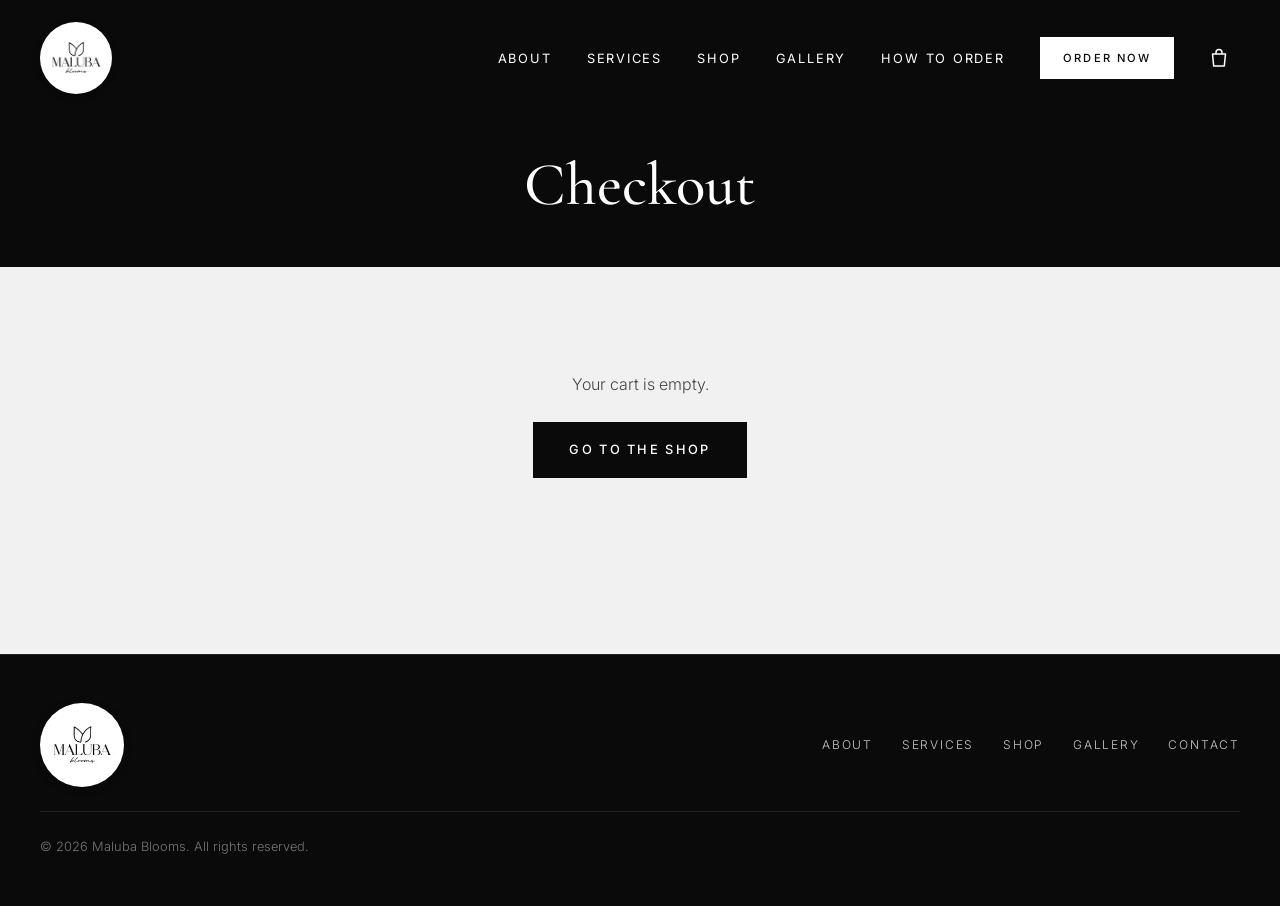
==== checkout.html @ 5ee4397e "Add online shop with cart and checkout (test-mode payments) New shop page with sample packages per s" ====
<!DOCTYPE html>
<html lang="en">
<head>
  <meta charset="UTF-8">
  <meta name="viewport" content="width=device-width, initial-scale=1.0">
  <title>Checkout — Maluba Blooms</title>
  <meta name="robots" content="noindex">
  <link rel="preconnect" href="https://fonts.googleapis.com">
  <link rel="preconnect" href="https://fonts.gstatic.com" crossorigin>
  <link href="https://fonts.googleapis.com/css2?family=Cormorant+Garamond:ital,wght@0,400;0,500;0,600;1,400&family=Inter:wght@300;400;500;600&display=swap" rel="stylesheet">
  <link rel="icon" type="image/jpeg" href="images/logo.jpg">
  <link rel="apple-touch-icon" href="images/logo.jpg">
  <link rel="stylesheet" href="css/style.css">
</head>
<body class="checkout-body">

  <!-- ============ NAV ============ -->
  <header class="nav" id="nav">
    <div class="container nav__inner">
      <a href="index.html" class="logo"><img src="images/logo.jpg" alt="Maluba Blooms" class="logo__img"></a>
      <nav class="nav__links" id="navLinks">
        <a href="index.html#about">About</a>
        <a href="index.html#services">Services</a>
        <a href="shop.html">Shop</a>
        <a href="gallery.html">Gallery</a>
        <a href="index.html#order">How to Order</a>
        <a href="index.html#contact" class="btn btn--small">Order Now</a>
      </nav>
      <button type="button" class="nav__cart" data-cart-open aria-label="Open cart">
        <svg viewBox="0 0 24 24" aria-hidden="true"><path d="M5.5 8h13l-1.2 12H6.7z"/><path d="M9 8V6.5a3 3 0 0 1 6 0V8"/></svg>
        <span class="nav__cart-count" data-cart-count hidden>0</span>
      </button>
      <button class="nav__toggle" id="navToggle" aria-label="Open menu">
        <span></span><span></span>
      </button>
    </div>
  </header>

  <section class="page-head page-head--slim">
    <div class="container">
      <h1 id="checkoutTitle">Checkout</h1>
    </div>
  </section>

  <section class="section checkout">
    <div class="container">

      <!-- Empty cart -->
      <div class="checkout-empty" id="checkoutEmpty" hidden>
        <p>Your cart is empty.</p>
        <a href="shop.html" class="btn">Go to the shop</a>
      </div>

      <!-- Checkout steps + summary -->
      <div class="checkout__grid" id="checkoutMain" hidden>
        <form class="co-form" id="checkoutForm" novalidate>
          <ol class="co-progress" aria-label="Checkout steps">
            <li data-step="1">Details</li>
            <li data-step="2">Delivery</li>
            <li data-step="3">Payment</li>
            <li data-step="4">Review &amp; pay</li>
          </ol>

          <!-- Step 1 -->
          <fieldset class="co-step" data-step="1">
            <legend><span>1</span> Your details</legend>
            <label class="field">Full name
              <input type="text" name="name" autocomplete="name" required>
            </label>
            <div class="field-row">
              <label class="field">Phone number
                <input type="tel" name="phone" autocomplete="tel" placeholder="097 123 4567" required data-zm-phone>
              </label>
              <label class="field">Email <small>(optional, for your receipt)</small>
                <input type="email" name="email" autocomplete="email">
              </label>
            </div>
          </fieldset>

          <!-- Step 2 -->
          <fieldset class="co-step" data-step="2" hidden>
            <legend><span>2</span> Delivery</legend>
            <div class="choice-list" id="deliveryOptions" role="radiogroup" aria-label="Delivery method"></div>

            <div class="co-address" id="addressFields">
              <div class="field-row">
                <label class="field">Recipient's name
                  <input type="text" name="recipient" autocomplete="off" required>
                </label>
                <label class="field">Recipient's phone
                  <input type="tel" name="recipientPhone" placeholder="097 123 4567" required data-zm-phone>
                </label>
              </div>
              <label class="field">Delivery address
                <textarea name="address" rows="2" placeholder="House number, street, area, landmark" required></textarea>
              </label>
            </div>

            <div class="field-row">
              <label class="field">Date needed
                <input type="date" name="date" required>
              </label>
              <label class="field">Time
                <select name="slot" id="slotSelect" required></select>
              </label>
            </div>
            <label class="field">Card message <small>(optional)</small>
              <textarea name="note" rows="2" maxlength="200" placeholder="Happy birthday! Love, …"></textarea>
            </label>
          </fieldset>

          <!-- Step 3 -->
          <fieldset class="co-step" data-step="3" hidden>
            <legend><span>3</span> Payment method</legend>
            <p class="test-banner" id="testBanner" hidden>
              <strong>Test mode:</strong> no real money is taken.
              Any valid number works. To see a failed payment, use card
              <code>4000 0000 0000 0002</code> or a mobile number ending in <code>0000</code>.
            </p>
            <div class="choice-list choice-list--pay" role="radiogroup" aria-label="Payment method">
              <label class="choice"><input type="radio" name="payMethod" value="airtel" checked>
                <span class="choice__main"><strong>Airtel Money</strong><small>097 / 077 numbers</small></span></label>
              <label class="choice"><input type="radio" name="payMethod" value="mtn">
                <span class="choice__main"><strong>MTN MoMo</strong><small>096 / 076 numbers</small></span></label>
              <label class="choice"><input type="radio" name="payMethod" value="zamtel">
                <span class="choice__main"><strong>Zamtel Kwacha</strong><small>095 / 075 numbers</small></span></label>
              <label class="choice"><input type="radio" name="payMethod" value="card">
                <span class="choice__main"><strong>Visa / Mastercard</strong><small>Debit or credit card</small></span></label>
            </div>

            <div id="momoFields">
              <label class="field">Mobile money number
                <input type="tel" name="momoNumber" placeholder="097 123 4567" required data-zm-phone>
              </label>
              <p class="field-help">You'll get a prompt on this phone to approve the payment with your PIN.</p>
            </div>

            <div id="cardFields" hidden>
              <label class="field">Name on card
                <input type="text" name="cardName" autocomplete="cc-name" required>
              </label>
              <label class="field">Card number
                <input type="text" name="cardNumber" inputmode="numeric" autocomplete="cc-number" placeholder="1234 5678 9012 3456" maxlength="23" required>
              </label>
              <div class="field-row field-row--tight">
                <label class="field">Expiry
                  <input type="text" name="cardExpiry" inputmode="numeric" autocomplete="cc-exp" placeholder="MM / YY" maxlength="7" required>
                </label>
                <label class="field">CVC
                  <input type="text" name="cardCvc" inputmode="numeric" autocomplete="cc-csc" placeholder="123" maxlength="4" required>
                </label>
              </div>
              <p class="field-help">Card details are only used for this payment and are never stored.</p>
            </div>
          </fieldset>

          <!-- Step 4 -->
          <fieldset class="co-step" data-step="4" hidden>
            <legend><span>4</span> Review &amp; pay</legend>
            <dl class="review" id="reviewBox"></dl>
            <label class="check">
              <input type="checkbox" name="terms" required>
              <span>I confirm my order details are correct. Fresh flowers may vary slightly from photos depending on the season.</span>
            </label>
          </fieldset>

          <p class="co-error" id="stepError" role="alert" hidden></p>

          <div class="co-nav">
            <button type="button" class="btn btn--outline" id="backBtn" hidden>Back</button>
            <button type="submit" class="btn" id="nextBtn">Continue</button>
          </div>
        </form>

        <aside class="co-summary" aria-labelledby="summaryTitle">
          <div class="co-summary__head">
            <h2 id="summaryTitle">Order <em>summary</em></h2>
            <button type="button" class="co-summary__edit" data-cart-open>Edit cart</button>
          </div>
          <ul class="co-summary__lines" id="summaryLines"></ul>
          <dl class="co-totals">
            <div><dt>Subtotal</dt><dd id="sumSubtotal"></dd></div>
            <div><dt>Delivery</dt><dd id="sumDelivery"></dd></div>
            <div class="co-totals__grand"><dt>Total</dt><dd id="sumTotal"></dd></div>
          </dl>
          <p class="co-secure">Secure checkout · Mobile money &amp; cards accepted</p>
        </aside>
      </div>

      <!-- Confirmation -->
      <div class="confirmation" id="confirmation" hidden tabindex="-1">
        <div class="confirmation__icon" aria-hidden="true">
          <svg viewBox="0 0 24 24"><path d="M5 12.5l4.5 4.5L19 7.5"/></svg>
        </div>
        <p class="eyebrow">Payment successful</p>
        <h2>Thank you, <em id="confName"></em></h2>
        <p class="confirmation__lead" id="confLead"></p>
        <div class="receipt" id="receipt"></div>
        <div class="btn-row">
          <a href="#" class="btn" id="confWhatsApp" target="_blank" rel="noopener">Send order on WhatsApp</a>
          <a href="shop.html" class="btn btn--outline">Continue shopping</a>
        </div>
      </div>
    </div>
  </section>

  <!-- Payment in progress -->
  <div class="pay-overlay" id="payOverlay" hidden role="dialog" aria-modal="true" aria-labelledby="payTitle">
    <div class="pay-box">
      <div class="spinner" aria-hidden="true"></div>
      <h2 id="payTitle"></h2>
      <p id="payText"></p>
      <p class="pay-box__timer" id="payTimer"></p>
      <button type="button" class="pay-box__cancel" id="payCancel">Cancel payment</button>
    </div>
  </div>

  <!-- ============ FOOTER ============ -->
  <footer class="footer">
    <div class="container footer__inner">
      <a href="index.html" class="logo logo--light"><img src="images/logo.jpg" alt="Maluba Blooms" class="logo__img"></a>
      <nav class="footer__links">
        <a href="index.html#about">About</a>
        <a href="index.html#services">Services</a>
        <a href="shop.html">Shop</a>
        <a href="gallery.html">Gallery</a>
        <a href="index.html#contact">Contact</a>
      </nav>
      <p class="footer__copy">© <span id="year"></span> Maluba Blooms. All rights reserved.</p>
    </div>
  </footer>

  <script src="js/main.js"></script>
  <script src="js/shop-data.js"></script>
  <script src="js/cart.js"></script>
  <script src="js/payment.js"></script>
  <script src="js/checkout.js"></script>
</body>
</html>
---- css/style.css ----
/* ===========================================================
   Maluba Blooms — black & white theme
   =========================================================== */
:root {
  --black: #0a0a0a;
  --ink: #1a1a1a;
  --grey-700: #444;
  --grey-500: #777;
  --grey-300: #c9c9c9;
  --grey-100: #f1f1f1;
  --white: #ffffff;
  --serif: "Cormorant Garamond", Georgia, serif;
  --sans: "Inter", system-ui, -apple-system, sans-serif;
  --ease: cubic-bezier(.22, .61, .36, 1);
}

*, *::before, *::after { box-sizing: border-box; margin: 0; padding: 0; }
html { scroll-behavior: smooth; }
body {
  font-family: var(--sans);
  font-weight: 300;
  color: var(--ink);
  background: var(--white);
  line-height: 1.7;
  -webkit-font-smoothing: antialiased;
  overflow-x: hidden;
}
img { display: block; width: 100%; height: 100%; object-fit: cover; }
a { color: inherit; text-decoration: none; }

.container { width: min(1200px, 100% - 40px); margin-inline: auto; }
.center { text-align: center; margin-top: 3rem; }

h1, h2, h3 { font-family: var(--serif); font-weight: 500; line-height: 1.1; }
h1 { font-size: clamp(3rem, 8vw, 6.5rem); }
h2 { font-size: clamp(2.2rem, 5vw, 3.6rem); margin-bottom: 1.25rem; }
h3 { font-size: 1.6rem; margin-bottom: .5rem; }
em { font-style: italic; font-weight: 400; }

.eyebrow {
  font-size: .75rem;
  letter-spacing: .3em;
  text-transform: uppercase;
  font-weight: 500;
  margin-bottom: 1rem;
  color: var(--grey-500);
}

/* ---------- Buttons ---------- */
.btn {
  display: inline-block;
  padding: 1rem 2.2rem;
  font-family: var(--sans);
  font-size: .8rem;
  font-weight: 500;
  letter-spacing: .18em;
  text-transform: uppercase;
  background: var(--black);
  color: var(--white);
  border: 1px solid var(--black);
  cursor: pointer;
  transition: background .35s var(--ease), color .35s var(--ease);
}
.btn:hover { background: var(--white); color: var(--black); }
.btn--small { padding: .65rem 1.4rem; font-size: .7rem; }
.btn--light { background: var(--white); color: var(--black); border-color: var(--white); }
.btn--light:hover { background: transparent; color: var(--white); }
.btn--outline-light { background: transparent; color: var(--white); border-color: var(--white); }
.btn--outline-light:hover { background: var(--white); color: var(--black); }
.btn--full { width: 100%; }

.link-arrow {
  display: inline-block;
  margin-top: 1rem;
  font-weight: 500;
  border-bottom: 1px solid var(--black);
  padding-bottom: 2px;
  transition: letter-spacing .3s var(--ease);
}
.link-arrow:hover { letter-spacing: .04em; }

/* ---------- Nav ---------- */
.nav {
  position: fixed; inset: 0 0 auto 0;
  z-index: 100;
  padding: 1.4rem 0;
  color: var(--white);
  transition: background .4s, padding .4s, color .4s, box-shadow .4s;
}
.nav.scrolled {
  background: var(--white);
  color: var(--black);
  padding: .9rem 0;
  box-shadow: 0 1px 0 var(--grey-300);
}
.nav__inner { display: flex; align-items: center; justify-content: space-between; }
.logo { display: inline-flex; align-items: center; gap: .7rem; font-family: var(--serif); font-size: 1.7rem; font-weight: 600; letter-spacing: .02em; }
.logo__img {
  width: 72px; height: 72px; border-radius: 50%; object-fit: contain; flex-shrink: 0;
  background: #fff; padding: 2px; box-shadow: 0 2px 10px rgba(0,0,0,.18);
  transition: width .4s, height .4s;
}
.nav.scrolled .logo__img { width: 56px; height: 56px; box-shadow: 0 0 0 1px rgba(0,0,0,.08); }
.footer .logo__img { width: 84px; height: 84px; }
.logo span { font-style: italic; font-weight: 400; }
.nav__links { display: flex; align-items: center; gap: 2.2rem; }
.nav__links a:not(.btn) {
  font-size: .8rem; letter-spacing: .14em; text-transform: uppercase; font-weight: 400;
  position: relative;
}
.nav__links a:not(.btn)::after {
  content: ""; position: absolute; left: 0; bottom: -4px;
  width: 0; height: 1px; background: currentColor; transition: width .3s var(--ease);
}
.nav__links a:not(.btn):hover::after { width: 100%; }
.nav .btn { background: var(--white); color: var(--black); border-color: var(--white); }
.nav .btn:hover { background: transparent; color: var(--white); }
.nav.scrolled .btn { background: var(--black); color: var(--white); border-color: var(--black); }
.nav.scrolled .btn:hover { background: var(--white); color: var(--black); }

.nav__toggle { display: none; background: none; border: 0; cursor: pointer; width: 32px; height: 22px; position: relative; color: inherit; }
.nav__toggle span { position: absolute; left: 0; width: 100%; height: 1.5px; background: currentColor; transition: transform .3s, top .3s; }
.nav__toggle span:first-child { top: 6px; }
.nav__toggle span:last-child { top: 15px; }
.nav__toggle.open span:first-child { top: 10px; transform: rotate(45deg); }
.nav__toggle.open span:last-child { top: 10px; transform: rotate(-45deg); }

/* ---------- Hero ---------- */
.hero {
  position: relative;
  min-height: 100vh;
  display: flex; align-items: center;
  color: var(--white);
  background: var(--black);
  overflow: hidden;
}
.hero__bg {
  position: absolute; inset: 0;
  /* images/hero.jpg is used if it exists; otherwise the stock photo underneath shows */
  background:
    url("../images/hero.jpg") center/cover,
    url("https://images.unsplash.com/photo-1457089328109-e5d9bd499191?w=1800&q=80") center/cover;
  transform: scale(1.08);
  animation: heroZoom 18s ease-out forwards;
}
.hero__video { position: absolute; inset: 0; width: 100%; height: 100%; object-fit: cover; }
.hero__overlay {
  position: absolute; inset: 0;
  background: linear-gradient(90deg, rgba(0,0,0,.85) 0%, rgba(0,0,0,.45) 60%, rgba(0,0,0,.25) 100%);
}
@keyframes heroZoom { to { transform: scale(1); } }
.hero__content { position: relative; padding-top: 4rem; }
.hero .eyebrow { color: var(--grey-300); }
.hero h1 { margin-bottom: 1.5rem; }
.hero__text { max-width: 480px; font-size: 1.1rem; color: var(--grey-300); margin-bottom: 2.5rem; }
.hero__actions { display: flex; flex-wrap: wrap; gap: 1rem; }
.hero__scroll {
  position: absolute; bottom: 2rem; left: 50%; transform: translateX(-50%);
  font-size: .7rem; letter-spacing: .3em; text-transform: uppercase; color: var(--grey-300);
  padding-bottom: 3.5rem;
}
.hero__scroll::after {
  content: ""; position: absolute; left: 50%; bottom: 0; width: 1px; height: 2.8rem;
  background: var(--grey-300); animation: scrollLine 2s infinite;
  transform-origin: top;
}
@keyframes scrollLine { 0% { transform: scaleY(0); } 50% { transform: scaleY(1); } 100% { transform: scaleY(0); transform-origin: bottom; } }

/* ---------- Marquee ---------- */
.marquee { background: var(--black); color: var(--white); border-top: 1px solid #222; overflow: hidden; padding: 1.2rem 0; }
.marquee__track { display: flex; gap: 2.5rem; width: max-content; animation: marquee 30s linear infinite; }
.marquee span { font-family: var(--serif); font-size: 1.6rem; font-style: italic; white-space: nowrap; }
@keyframes marquee { to { transform: translateX(-50%); } }

/* ---------- Sections ---------- */
.section { padding: clamp(5rem, 10vw, 8rem) 0; }
.section__head { text-align: center; margin-bottom: 4rem; }
.section__sub { color: var(--grey-500); }

/* ---------- About ---------- */
.about__grid { display: grid; grid-template-columns: 1fr 1fr; gap: clamp(3rem, 7vw, 6rem); align-items: center; }
.about__image { position: relative; aspect-ratio: 4/5; }

.about__badge {
  position: absolute; right: -1.5rem; bottom: -1.5rem;
  background: var(--black); color: var(--white);
  padding: 1.6rem 1.8rem; display: flex; align-items: center; gap: 1rem;
}
.about__badge strong { font-family: var(--serif); font-size: 2.6rem; font-weight: 500; }
.about__badge span { font-size: .75rem; letter-spacing: .12em; text-transform: uppercase; line-height: 1.4; }
.about__text p { color: var(--grey-700); margin-bottom: 1.2rem; }

/* ---------- Services ---------- */
.services { background: var(--grey-100); }
.services__grid { display: grid; grid-template-columns: repeat(4, 1fr); gap: 1.5rem; }
.card { background: var(--white); transition: transform .4s var(--ease), box-shadow .4s var(--ease); }
.card:hover { transform: translateY(-6px); box-shadow: 0 20px 40px rgba(0,0,0,.08); }
.card__img { aspect-ratio: 1/1; overflow: hidden; }
.card__img img { transition: transform .8s var(--ease); }
.card:hover .card__img img { transform: scale(1.06); }
.card__body { padding: 1.8rem 1.6rem 2rem; }
.card__num { display: block; font-size: .75rem; letter-spacing: .2em; color: var(--grey-500); margin-bottom: .6rem; }
.card__body p { color: var(--grey-700); font-size: .95rem; }

/* ---------- Quote ---------- */
.quote { background: var(--black); color: var(--white); text-align: center; padding: clamp(5rem, 10vw, 8rem) 0; }
.quote__text { font-family: var(--serif); font-size: clamp(2rem, 5vw, 3.8rem); line-height: 1.2; margin-bottom: 1.5rem; }
.quote__author { font-size: .75rem; letter-spacing: .3em; text-transform: uppercase; color: var(--grey-500); }

/* ---------- Gallery ---------- */
.gallery__grid {
  display: grid;
  grid-template-columns: repeat(3, 1fr);
  grid-auto-rows: 280px;
  gap: 1rem;
}
.g-item { overflow: hidden; position: relative; }
.g-item--tall { grid-row: span 2; }
.g-item--wide { grid-column: span 2; }
.g-item img { transition: transform .8s var(--ease); }
.g-item:hover img { transform: scale(1.05); }

/* ---------- Order steps ---------- */
.order { border-top: 1px solid var(--grey-300); }
.steps { display: grid; grid-template-columns: repeat(4, 1fr); gap: 2rem; counter-reset: step; }
.step { padding: 2.2rem 1.8rem; border: 1px solid var(--grey-300); transition: background .35s, color .35s; }
.step:hover { background: var(--black); color: var(--white); }
.step:hover p { color: var(--grey-300); }
.step__num {
  display: inline-flex; align-items: center; justify-content: center;
  width: 3rem; height: 3rem; border: 1px solid currentColor; border-radius: 50%;
  font-family: var(--serif); font-size: 1.4rem; margin-bottom: 1.4rem;
}
.step p { color: var(--grey-700); font-size: .95rem; transition: color .35s; }

/* ---------- Contact ---------- */
.contact { background: var(--black); color: var(--white); }
.contact .eyebrow { color: var(--grey-500); }
.contact__grid { display: grid; grid-template-columns: 1fr 1.1fr; gap: clamp(3rem, 7vw, 6rem); }
.contact__info > p { color: var(--grey-300); margin-bottom: 2rem; }
.contact__list { list-style: none; }
.contact__list li { display: flex; justify-content: space-between; gap: 1rem; padding: 1rem 0; border-bottom: 1px solid #2a2a2a; }
.contact__list span { font-size: .75rem; letter-spacing: .2em; text-transform: uppercase; color: var(--grey-500); }
.contact__list a:hover { text-decoration: underline; }

.form { display: flex; flex-direction: column; gap: 1.2rem; }
.form__row { display: grid; grid-template-columns: 1fr 1fr; gap: 1.2rem; }
.form label { display: flex; flex-direction: column; gap: .5rem; font-size: .75rem; letter-spacing: .15em; text-transform: uppercase; color: var(--grey-300); }
.form input, .form select, .form textarea {
  font: inherit; font-size: 1rem; letter-spacing: normal; text-transform: none;
  background: transparent; color: var(--white);
  border: 0; border-bottom: 1px solid #444;
  padding: .7rem 0; outline: none; transition: border-color .3s;
  color-scheme: dark;
}
.form select option { background: var(--black); }
.form input:focus, .form select:focus, .form textarea:focus { border-color: var(--white); }
.form textarea { resize: vertical; }
.form .btn { background: var(--white); color: var(--black); border-color: var(--white); margin-top: .8rem; }
.form .btn:hover { background: transparent; color: var(--white); }
.form__note { font-size: .8rem; color: var(--grey-500); text-align: center; }

/* ---------- Footer ---------- */
.footer { background: var(--black); color: var(--white); border-top: 1px solid #222; padding: 3rem 0; }
.footer__inner { display: flex; flex-wrap: wrap; align-items: center; justify-content: space-between; gap: 1.5rem; }
.footer__links { display: flex; flex-wrap: wrap; gap: 1.8rem; }
.footer__links a { font-size: .75rem; letter-spacing: .15em; text-transform: uppercase; color: var(--grey-300); }
.footer__links a:hover { color: var(--white); }
.footer__copy { width: 100%; font-size: .8rem; color: var(--grey-500); padding-top: 1.5rem; border-top: 1px solid #222; }

/* ---------- Reveal animation ---------- */
.reveal { opacity: 0; transform: translateY(30px); transition: opacity .9s var(--ease), transform .9s var(--ease); }
.reveal.visible { opacity: 1; transform: none; }
@media (prefers-reduced-motion: reduce) {
  .reveal { opacity: 1; transform: none; transition: none; }
  .hero__bg, .marquee__track, .hero__scroll::after { animation: none; }
}

/* ---------- Responsive ---------- */
@media (max-width: 1024px) {
  .services__grid, .steps { grid-template-columns: repeat(2, 1fr); }
}
@media (max-width: 800px) {
  .nav__toggle { display: block; z-index: 2; }
  .nav__links {
    position: fixed; inset: 0;
    flex-direction: column; justify-content: center; gap: 2rem;
    background: var(--black); color: var(--white);
    opacity: 0; pointer-events: none; transition: opacity .35s;
  }
  .nav__links.open { opacity: 1; pointer-events: auto; }
  .nav__links a:not(.btn) { font-size: 1.1rem; }
  .nav.menu-open { color: var(--white); background: transparent; box-shadow: none; }
  .nav.menu-open .btn { background: var(--white); color: var(--black); border-color: var(--white); }

  .about__grid, .contact__grid { grid-template-columns: 1fr; }
  .about__badge { right: 1rem; bottom: -1.5rem; }
  .gallery__grid { grid-template-columns: repeat(2, 1fr); grid-auto-rows: 220px; }
  .g-item--wide { grid-column: span 2; }
}
@media (max-width: 560px) {
  .services__grid, .steps, .form__row { grid-template-columns: 1fr; }
  .gallery__grid { grid-template-columns: 1fr; grid-auto-rows: 260px; }
  .g-item--tall { grid-row: span 1; }
  .g-item--wide { grid-column: span 1; }
  .contact__list li { flex-direction: column; gap: .2rem; }
}

/* ---------- Instagram embeds ---------- */
.ig-grid {
  display: grid;
  grid-template-columns: repeat(auto-fill, minmax(min(100%, 320px), 1fr));
  gap: 1.5rem;
  align-items: start;
}
.ig-item { display: flex; justify-content: center; }
.ig-item .instagram-media,
.ig-item iframe {
  width: 100% !important;
  min-width: 0 !important;
  max-width: 540px !important;
  margin: 0 !important;
  border: 1px solid var(--grey-300) !important;
  border-radius: 0 !important;
  box-shadow: none !important;
}
.gallery__grid[hidden], .ig-grid[hidden] { display: none; }

/* ---------- Gallery: buttons row ---------- */
.btn-row { display: flex; flex-wrap: wrap; justify-content: center; gap: 1rem; }
.btn--outline { background: transparent; color: var(--black); }
.btn--outline:hover { background: var(--black); color: var(--white); }

/* ---------- Instagram tiles (synced posts) ---------- */
.ig-tiles { display: grid; grid-template-columns: repeat(4, 1fr); gap: .75rem; }
.ig-tiles[hidden] { display: none; }
.ig-tile {
  position: relative; aspect-ratio: 1 / 1; overflow: hidden; padding: 0; border: 0;
  background: var(--grey-100); cursor: pointer;
}
.ig-tile img { transition: transform .8s var(--ease), opacity .35s; }
.ig-tile::after {
  content: ""; position: absolute; inset: 0; background: rgba(10,10,10,.25);
  opacity: 0; transition: opacity .35s;
}
.ig-tile:hover img { transform: scale(1.05); }
.ig-tile:hover::after, .ig-tile:focus-visible::after { opacity: 1; }
.ig-tile:focus-visible { outline: 2px solid var(--black); outline-offset: 3px; }
/* Homepage preview: 8 on desktop, 6 on tablet, 4 on phone */
.ig-preview.ig-tiles .ig-tile:nth-child(n+9) { display: none; }
.ig-preview.ig-grid { grid-template-columns: repeat(3, 1fr); }
@media (max-width: 1024px) {
  .ig-tiles { grid-template-columns: repeat(3, 1fr); }
  .ig-preview.ig-tiles .ig-tile:nth-child(n+7) { display: none; }
  .ig-preview.ig-grid { grid-template-columns: repeat(2, 1fr); }
  .ig-preview.ig-grid .ig-item:nth-child(n+3) { display: none; }
}
@media (max-width: 600px) {
  .ig-tiles { grid-template-columns: repeat(2, 1fr); gap: .5rem; }
  .ig-preview.ig-tiles .ig-tile:nth-child(n+5) { display: none; }
  .ig-preview.ig-grid { grid-template-columns: 1fr; }
  .ig-preview.ig-grid .ig-item:nth-child(n+2) { display: none; }
}

/* ---------- Gallery page ---------- */
.page-head {
  background: var(--black); color: var(--white); text-align: center;
  padding: clamp(9rem, 16vw, 12rem) 0 clamp(3.5rem, 7vw, 5rem);
}
.page-head h1 { font-size: clamp(2.8rem, 7vw, 5rem); margin-bottom: 1rem; }
.page-head__sub { color: var(--grey-300); max-width: 520px; margin-inline: auto; }
.gallery-page { padding-top: clamp(2.5rem, 5vw, 4rem); }
.ig-filters { display: flex; justify-content: center; flex-wrap: wrap; gap: .5rem; margin-bottom: 2.5rem; }
.ig-filters[hidden] { display: none; }
.ig-filters button {
  font: 500 .75rem/1 var(--sans); letter-spacing: .16em; text-transform: uppercase;
  padding: .8rem 1.4rem; background: transparent; color: var(--ink);
  border: 1px solid var(--grey-300); cursor: pointer; transition: background .3s, color .3s, border-color .3s;
}
.ig-filters button:hover { border-color: var(--black); }
.ig-filters button[aria-pressed="true"] { background: var(--black); color: var(--white); border-color: var(--black); }
.ig-filters .count { color: var(--grey-500); margin-left: .3rem; letter-spacing: 0; }
.ig-filters button[aria-pressed="true"] .count { color: var(--grey-300); }
.ig-status { text-align: center; color: var(--grey-500); padding: 3rem 0; }
.ig-status[hidden] { display: none; }
.nav__links a[aria-current="page"]:not(.btn) { border-bottom: 1px solid currentColor; }

/* ---------- Lightbox ---------- */
.lightbox {
  position: fixed; inset: 0; z-index: 200; background: rgba(8,8,8,.95); color: var(--white);
  display: grid; grid-template-columns: 64px 1fr 64px; grid-template-rows: 1fr auto;
  align-items: center; padding: 4rem 1rem 1.5rem;
}
.lightbox[hidden] { display: none; }
.lightbox__stage { grid-column: 2; grid-row: 1; display: flex; align-items: center; justify-content: center; height: 100%; min-height: 0; }
.lightbox__stage img, .lightbox__stage video {
  width: auto; height: auto; max-width: 100%; max-height: calc(100vh - 12rem); object-fit: contain; background: #000;
}
.lightbox__nav, .lightbox__close {
  background: none; border: 0; color: var(--white); cursor: pointer; font-family: var(--serif); line-height: 1;
  opacity: .75; transition: opacity .2s;
}
.lightbox__nav:hover, .lightbox__close:hover { opacity: 1; }
.lightbox__nav { font-size: 3.5rem; height: 100%; grid-row: 1; }
.lightbox__nav--prev { grid-column: 1; }
.lightbox__nav--next { grid-column: 3; }
.lightbox__close { position: absolute; top: 1rem; right: 1.25rem; font-size: 2.6rem; }
.lightbox__meta { grid-column: 1 / -1; grid-row: 2; max-width: 720px; width: 100%; margin: 1.25rem auto 0; }
.lightbox__caption {
  font-size: .9rem; color: var(--grey-300); white-space: pre-line;
  max-height: 4.8em; overflow-y: auto; margin-bottom: .6rem;
}
.lightbox__caption:empty { display: none; }
.lightbox__row { display: flex; justify-content: space-between; gap: 1rem; font-size: .75rem; letter-spacing: .14em; text-transform: uppercase; }
.lightbox__count { color: var(--grey-500); }
@media (max-width: 600px) {
  .lightbox { grid-template-columns: 1fr; padding: 3.5rem 16px 1rem; }
  .lightbox__stage { grid-column: 1; }
  .lightbox__nav { display: none; }
}

/* ===========================================================
   Polish & responsive refinements
   =========================================================== */
.btn { text-align: center; }
a:focus-visible, button:focus-visible, select:focus-visible, input:focus-visible, textarea:focus-visible {
  outline: 2px solid currentColor; outline-offset: 3px;
}
.hero { min-height: 100svh; }

/* Instagram embeds: fixed columns that can't push past the screen edge */
.ig-grid { grid-template-columns: repeat(3, minmax(0, 1fr)); }
.ig-item { min-width: 0; position: relative; overflow: hidden; }
.ig-item .instagram-media { background: var(--grey-100) !important; }
#igSyncNotice { padding: 1.5rem 0 0; font-size: .85rem; }
#igSyncNotice a { border-bottom: 1px solid currentColor; }

@media (max-width: 1024px) {
  .ig-grid { grid-template-columns: repeat(2, minmax(0, 1fr)); }
}

@media (max-width: 800px) {
  /* Hero: stronger, even shade so text stays readable over busy photos */
  .hero__overlay { background: linear-gradient(180deg, rgba(0,0,0,.55) 0%, rgba(0,0,0,.7) 50%, rgba(0,0,0,.85) 100%); }
  .hero__scroll { display: none; }
  .hero__content { padding-top: 7rem; padding-bottom: 4rem; }
  /* Nav logo a little smaller */
  .logo__img { width: 58px; height: 58px; }
  .nav.scrolled .logo__img { width: 46px; height: 46px; }
  /* About photo: less towering on tablets */
  .about__image { aspect-ratio: 5 / 4; }
  .about__badge { padding: 1.2rem 1.4rem; }
  .about__badge strong { font-size: 2.1rem; }
}

@media (max-width: 600px) {
  .ig-grid { grid-template-columns: minmax(0, 1fr); }
  .section__head { margin-bottom: 2.75rem; }
  .eyebrow { letter-spacing: .2em; }
  .marquee span { font-size: 1.3rem; }

  /* Hero buttons: equal, full width */
  .hero__actions { flex-direction: column; }
  .hero__text { font-size: 1rem; }

  /* About photo back to portrait on phones */
  .about__image { aspect-ratio: 4 / 5; }
  .about__badge { right: .75rem; bottom: -1.25rem; }

  /* Services: swipeable row instead of a long stack */
  .services__grid {
    grid-template-columns: none; grid-auto-flow: column; grid-auto-columns: 78%;
    gap: 1rem; overflow-x: auto; overscroll-behavior-x: contain;
    scroll-snap-type: x mandatory; scrollbar-width: none;
    margin-inline: -20px; padding: 0 20px 1rem; scroll-padding-inline: 20px;
  }
  .services__grid::-webkit-scrollbar { display: none; }
  .services__grid .card { scroll-snap-align: start; }
  .card:hover { transform: none; box-shadow: none; }
  .card__body { padding: 1.4rem 1.3rem 1.6rem; }

  /* How to order: compact rows, number beside the text */
  .steps { gap: .75rem; }
  .step { display: grid; grid-template-columns: auto 1fr; column-gap: 1.1rem; padding: 1.4rem 1.3rem; }
  .step__num { grid-row: span 2; width: 2.5rem; height: 2.5rem; font-size: 1.2rem; margin: 0; }
  .step h3 { font-size: 1.35rem; margin-bottom: .25rem; }

  /* Button rows: stacked, equal width */
  .btn-row { flex-direction: column; align-items: stretch; max-width: 340px; margin-inline: auto; }

  /* Gallery filters on one line */
  .ig-filters { flex-wrap: nowrap; gap: .4rem; }
  .ig-filters button { flex: 1; padding: .8rem .4rem; letter-spacing: .08em; font-size: .7rem; }

  /* Footer centred */
  .footer__inner { flex-direction: column; text-align: center; }
  .footer__links { justify-content: center; gap: .9rem 1.5rem; }
  .footer .logo__img { width: 72px; height: 72px; }
}

/* ===========================================================
   Shop, cart & checkout
   =========================================================== */
.sr-only { position: absolute; width: 1px; height: 1px; padding: 0; margin: -1px; overflow: hidden; clip: rect(0 0 0 0); white-space: nowrap; border: 0; }

/* ---------- Nav cart button ---------- */
.nav__inner { gap: 1.5rem; }
.nav__links { margin-left: auto; }
.nav__cart {
  position: relative; display: inline-flex; align-items: center; justify-content: center;
  width: 42px; height: 42px; background: none; border: 0; color: inherit; cursor: pointer; flex-shrink: 0;
}
.nav__cart svg { width: 24px; height: 24px; fill: none; stroke: currentColor; stroke-width: 1.5; stroke-linejoin: round; }
.nav__cart-count {
  position: absolute; top: 2px; right: 0; min-width: 18px; height: 18px; padding: 0 5px;
  border-radius: 9px; background: var(--white); color: var(--black);
  font: 600 .65rem/18px var(--sans); text-align: center;
}
.nav.scrolled .nav__cart-count { background: var(--black); color: var(--white); }
.nav__cart-count[hidden] { display: none; }

/* ---------- Product grid ---------- */
.products { display: grid; grid-template-columns: repeat(auto-fill, minmax(min(100%, 260px), 1fr)); gap: 1.5rem; }
.products--featured { grid-template-columns: repeat(4, minmax(0, 1fr)); }
.product { display: flex; flex-direction: column; background: var(--white); border: 1px solid var(--grey-300); transition: box-shadow .4s var(--ease); }
.product:hover { box-shadow: 0 18px 40px rgba(0,0,0,.08); }
.product__img { aspect-ratio: 1 / 1; overflow: hidden; background: var(--grey-100); }
.product__img img { transition: transform .8s var(--ease); }
.product:hover .product__img img { transform: scale(1.05); }
.product__body { display: flex; flex-direction: column; flex: 1; padding: 1.4rem 1.3rem 1.4rem; }
.product__cat { font-size: .68rem; letter-spacing: .2em; text-transform: uppercase; color: var(--grey-500); margin-bottom: .35rem; }
.product__name { font-size: 1.5rem; margin-bottom: .4rem; }
.product__desc { font-size: .9rem; color: var(--grey-700); margin-bottom: 1rem; }
.product__options { border: 0; display: flex; flex-wrap: wrap; gap: .4rem; margin-bottom: 1.1rem; }
.product__options[hidden] { display: none; }
.opt { position: relative; cursor: pointer; }
.opt input { position: absolute; opacity: 0; inset: 0; cursor: pointer; }
.opt span {
  display: inline-block; padding: .45rem .75rem; border: 1px solid var(--grey-300);
  font-size: .78rem; font-weight: 400; line-height: 1.2; transition: border-color .2s, background .2s, color .2s;
}
.opt:hover span { border-color: var(--black); }
.opt input:checked + span { background: var(--black); color: var(--white); border-color: var(--black); }
.opt input:focus-visible + span { outline: 2px solid var(--black); outline-offset: 2px; }
.product__buy { margin-top: auto; display: flex; align-items: center; justify-content: space-between; gap: 1rem; padding-top: 1rem; border-top: 1px solid var(--grey-100); }
.product__price { font-family: var(--serif); font-size: 1.8rem; font-weight: 500; line-height: 1; }
.product__add.is-added { background: var(--white); color: var(--black); }
.shop-page { padding-top: clamp(2.5rem, 5vw, 4rem); }
.shop-filters { margin-bottom: 2.5rem; }
.shop-help { text-align: center; margin-top: 3.5rem; color: var(--grey-700); }
.shop-preview { background: var(--white); }

/* ---------- Cart drawer ---------- */
.cart-backdrop { position: fixed; inset: 0; z-index: 300; background: rgba(0,0,0,.45); opacity: 0; transition: opacity .3s; }
.cart-backdrop.is-open { opacity: 1; }
.cart-backdrop[hidden], .cart-drawer[hidden] { display: none; }
.cart-drawer {
  position: fixed; top: 0; right: 0; bottom: 0; z-index: 301; width: min(420px, 100%);
  display: flex; flex-direction: column; background: var(--white); color: var(--ink);
  transform: translateX(100%); transition: transform .3s var(--ease);
}
.cart-drawer.is-open { transform: none; }
.cart-drawer__head { display: flex; align-items: center; justify-content: space-between; padding: 1.4rem 1.5rem; border-bottom: 1px solid var(--grey-300); }
.cart-drawer__head h2 { font-size: 1.9rem; margin: 0; }
.cart-drawer__close { background: none; border: 0; font-size: 2.2rem; line-height: 1; cursor: pointer; color: inherit; }
.cart-drawer__body { flex: 1; overflow-y: auto; padding: .5rem 1.5rem; }
.cart-drawer__foot { padding: 1.25rem 1.5rem 1.5rem; border-top: 1px solid var(--grey-300); }
.cart-drawer__foot[hidden] { display: none; }
.cart-drawer__total { display: flex; justify-content: space-between; align-items: baseline; }
.cart-drawer__total span { font-size: .75rem; letter-spacing: .2em; text-transform: uppercase; }
.cart-drawer__total strong { font-family: var(--serif); font-size: 1.8rem; font-weight: 500; }
.cart-drawer__note { font-size: .82rem; color: var(--grey-500); margin-bottom: 1rem; }
.cart-drawer__continue { display: block; width: 100%; margin-top: .8rem; background: none; border: 0; cursor: pointer; font: 500 .75rem var(--sans); letter-spacing: .16em; text-transform: uppercase; color: var(--grey-700); padding: .5rem; }
.cart-empty { text-align: center; padding: 4rem 0; color: var(--grey-700); }
.cart-lines { list-style: none; }
.cart-line { display: grid; grid-template-columns: 72px 1fr auto; gap: 1rem; padding: 1.1rem 0; border-bottom: 1px solid var(--grey-100); }
.cart-line img { width: 72px; height: 72px; }
.cart-line__name { font-weight: 500; line-height: 1.3; }
.cart-line__option { font-size: .82rem; color: var(--grey-500); margin-bottom: .5rem; }
.cart-line__end { display: flex; flex-direction: column; align-items: flex-end; justify-content: space-between; }
.cart-line__end strong { font-weight: 500; }
.cart-line__remove { background: none; border: 0; cursor: pointer; font: inherit; font-size: .78rem; color: var(--grey-500); text-decoration: underline; }
.qty { display: inline-flex; align-items: center; border: 1px solid var(--grey-300); }
.qty button { width: 30px; height: 30px; background: none; border: 0; cursor: pointer; font-size: 1rem; color: inherit; }
.qty button:hover { background: var(--grey-100); }
.qty span { min-width: 28px; text-align: center; font-size: .9rem; }

/* ---------- Added toast ---------- */
.cart-toast {
  position: fixed; left: 50%; bottom: 1.5rem; z-index: 250; display: flex; align-items: center; gap: 1.25rem;
  width: max-content; max-width: calc(100% - 32px); padding: .9rem 1rem .9rem 1.25rem;
  background: var(--black); color: var(--white); font-size: .88rem; box-shadow: 0 12px 30px rgba(0,0,0,.25);
  transform: translate(-50%, 150%); transition: transform .35s var(--ease);
}
.cart-toast.is-shown { transform: translate(-50%, 0); }
.cart-toast button { flex-shrink: 0; background: var(--white); color: var(--black); border: 0; cursor: pointer; padding: .55rem .9rem; font: 500 .7rem var(--sans); letter-spacing: .14em; text-transform: uppercase; }

/* ---------- Checkout ---------- */
.page-head--slim { padding: clamp(8rem, 13vw, 9.5rem) 0 clamp(2rem, 4vw, 3rem); }
.page-head--slim h1 { margin: 0; font-size: clamp(2.4rem, 6vw, 3.8rem); }
.checkout { padding-top: clamp(2rem, 5vw, 3.5rem); background: var(--grey-100); }
.checkout-empty { text-align: center; padding: 3rem 0; }
.checkout-empty p { margin-bottom: 1.5rem; color: var(--grey-700); }
.checkout__grid { display: grid; grid-template-columns: minmax(0, 1.5fr) minmax(0, 1fr); gap: 2rem; align-items: start; }
.checkout__grid[hidden], .checkout-empty[hidden], .confirmation[hidden] { display: none; }
.co-form { background: var(--white); padding: clamp(1.4rem, 4vw, 2.5rem); }
.co-progress { list-style: none; display: grid; grid-template-columns: repeat(4, 1fr); gap: .5rem; margin-bottom: 2rem; counter-reset: co; }
.co-progress li { counter-increment: co; padding-top: .7rem; border-top: 2px solid var(--grey-300); font-size: .7rem; letter-spacing: .12em; text-transform: uppercase; color: var(--grey-500); }
.co-progress li::before { content: counter(co) ". "; }
.co-progress li.is-done { border-color: var(--grey-700); color: var(--grey-700); }
.co-progress li.is-current { border-color: var(--black); color: var(--black); font-weight: 600; }
.co-step { border: 0; display: flex; flex-direction: column; gap: 1.2rem; }
.co-step[hidden] { display: none; }
.co-step legend { font-family: var(--serif); font-size: 1.9rem; font-weight: 500; margin-bottom: 1.2rem; display: flex; align-items: center; gap: .75rem; }
.co-step legend span { display: inline-flex; align-items: center; justify-content: center; width: 2.2rem; height: 2.2rem; border: 1px solid currentColor; border-radius: 50%; font: 400 .95rem var(--sans); }
.field { display: flex; flex-direction: column; gap: .45rem; font-size: .72rem; font-weight: 500; letter-spacing: .14em; text-transform: uppercase; color: var(--grey-700); }
.field small { text-transform: none; letter-spacing: normal; font-weight: 300; color: var(--grey-500); font-size: .78rem; }
.field input, .field select, .field textarea {
  font: 300 1rem var(--sans); letter-spacing: normal; text-transform: none; color: var(--ink);
  background: var(--white); border: 1px solid var(--grey-300); padding: .8rem .9rem; border-radius: 0; outline: none;
  transition: border-color .2s; width: 100%;
}
.field input:focus, .field select:focus, .field textarea:focus { border-color: var(--black); outline: none; }
.field input:user-invalid, .field select:user-invalid, .field textarea:user-invalid { border-color: #b3261e; }
.field textarea { resize: vertical; }
.field-row { display: grid; grid-template-columns: 1fr 1fr; gap: 1.2rem; }
.field-row--tight { grid-template-columns: 1fr 1fr; max-width: 360px; }
.field-help { font-size: .85rem; color: var(--grey-500); margin-top: -.6rem; }
.co-address { display: flex; flex-direction: column; gap: 1.2rem; }
.co-address[hidden], #momoFields[hidden], #cardFields[hidden] { display: none; }
#momoFields, #cardFields { display: flex; flex-direction: column; gap: 1.2rem; }
.choice-list { display: flex; flex-direction: column; gap: .6rem; }
.choice-list--pay { display: grid; grid-template-columns: 1fr 1fr; }
.choice { position: relative; display: flex; align-items: center; gap: .9rem; padding: 1rem 1.1rem; border: 1px solid var(--grey-300); cursor: pointer; transition: border-color .2s, box-shadow .2s; }
.choice:hover { border-color: var(--grey-700); }
.choice:has(input:checked) { border-color: var(--black); box-shadow: inset 0 0 0 1px var(--black); }
.choice input { accent-color: var(--black); width: 18px; height: 18px; flex-shrink: 0; margin: 0; }
.choice__main { display: flex; flex-direction: column; line-height: 1.35; }
.choice__main strong { font-weight: 500; }
.choice__main small { color: var(--grey-500); font-size: .82rem; }
.choice__price { margin-left: auto; font-weight: 500; }
.check { display: flex; gap: .75rem; align-items: flex-start; font-size: .9rem; color: var(--grey-700); cursor: pointer; }
.check input { accent-color: var(--black); width: 18px; height: 18px; margin-top: .2rem; flex-shrink: 0; }
.test-banner { background: #fff8e1; border: 1px solid #e6c65c; color: #5c4a00; padding: .9rem 1rem; font-size: .86rem; }
.test-banner[hidden] { display: none; }
.test-banner code { font-size: .82rem; background: rgba(0,0,0,.06); padding: .05rem .3rem; white-space: nowrap; }
.co-error { margin-top: 1.2rem; padding: .9rem 1rem; border: 1px solid #b3261e; color: #8c1d18; background: #fdecea; font-size: .9rem; }
.co-error[hidden] { display: none; }
.co-nav { display: flex; justify-content: space-between; gap: 1rem; margin-top: 2rem; padding-top: 1.5rem; border-top: 1px solid var(--grey-100); }
.co-nav #nextBtn { margin-left: auto; min-width: 200px; }
.co-nav .btn[hidden] { display: none; }

.review { display: flex; flex-direction: column; }
.review__row { display: grid; grid-template-columns: 120px 1fr auto; gap: 1rem; padding: 1rem 0; border-bottom: 1px solid var(--grey-100); }
.review__row:first-child { padding-top: 0; }
.review dt { font-size: .7rem; letter-spacing: .16em; text-transform: uppercase; color: var(--grey-500); padding-top: .2rem; }
.review dd span { display: block; }
.review__edit { background: none; border: 0; cursor: pointer; font: inherit; font-size: .82rem; text-decoration: underline; color: var(--grey-700); align-self: start; }

.co-summary { background: var(--white); padding: 1.6rem 1.5rem; position: sticky; top: 100px; }
.co-summary__head { display: flex; justify-content: space-between; align-items: baseline; margin-bottom: 1rem; }
.co-summary__head h2 { font-size: 1.7rem; margin: 0; }
.co-summary__edit { background: none; border: 0; cursor: pointer; font: inherit; font-size: .82rem; text-decoration: underline; color: var(--grey-700); }
.co-summary__lines { list-style: none; max-height: 340px; overflow-y: auto; }
.co-summary__lines li { display: grid; grid-template-columns: 56px 1fr auto; gap: .9rem; align-items: center; padding: .7rem 0; border-bottom: 1px solid var(--grey-100); }
.co-summary__thumb { position: relative; width: 56px; height: 56px; }
.co-summary__thumb b { position: absolute; top: -7px; right: -7px; min-width: 20px; height: 20px; border-radius: 10px; background: var(--black); color: var(--white); font: 600 .68rem/20px var(--sans); text-align: center; padding: 0 5px; }
.co-summary__name { font-size: .92rem; line-height: 1.35; }
.co-summary__name small { display: block; color: var(--grey-500); font-size: .8rem; }
.co-summary__price { font-size: .92rem; font-weight: 500; }
.co-totals { margin-top: 1rem; }
.co-totals > div { display: flex; justify-content: space-between; padding: .35rem 0; font-size: .92rem; }
.co-totals dt { color: var(--grey-700); }
.co-totals__grand { margin-top: .5rem; padding-top: .9rem !important; border-top: 1px solid var(--grey-300); }
.co-totals__grand dt { font-size: .75rem; letter-spacing: .18em; text-transform: uppercase; color: var(--ink); align-self: center; }
.co-totals__grand dd { font-family: var(--serif); font-size: 1.9rem; font-weight: 500; line-height: 1; }
.co-secure { margin-top: 1.1rem; font-size: .78rem; color: var(--grey-500); text-align: center; }

/* ---------- Payment overlay ---------- */
.pay-overlay { position: fixed; inset: 0; z-index: 400; display: flex; align-items: center; justify-content: center; padding: 16px; background: rgba(0,0,0,.6); }
.pay-overlay[hidden] { display: none; }
.pay-box { background: var(--white); width: min(420px, 100%); padding: 2.4rem 2rem 2rem; text-align: center; }
.pay-box h2 { font-size: 2rem; margin-bottom: .75rem; }
.pay-box p { color: var(--grey-700); }
.pay-box__timer { margin-top: 1rem; font-size: .8rem; letter-spacing: .08em; color: var(--grey-500) !important; }
.pay-box__cancel { margin-top: 1.5rem; background: none; border: 0; cursor: pointer; font: inherit; font-size: .85rem; text-decoration: underline; color: var(--grey-700); }
.pay-box__cancel[hidden] { display: none; }
.spinner { width: 44px; height: 44px; margin: 0 auto 1.4rem; border: 2px solid var(--grey-300); border-top-color: var(--black); border-radius: 50%; animation: spin .9s linear infinite; }
@keyframes spin { to { transform: rotate(360deg); } }

/* ---------- Confirmation ---------- */
.confirmation { max-width: 640px; margin: 0 auto; background: var(--white); padding: clamp(2rem, 5vw, 3rem); text-align: center; outline: none; }
.confirmation__icon { width: 64px; height: 64px; margin: 0 auto 1.4rem; border-radius: 50%; background: var(--black); display: flex; align-items: center; justify-content: center; }
.confirmation__icon svg { width: 32px; height: 32px; fill: none; stroke: var(--white); stroke-width: 2; stroke-linecap: round; stroke-linejoin: round; }
.confirmation h2 { margin-bottom: .75rem; }
.confirmation__lead { color: var(--grey-700); max-width: 460px; margin: 0 auto 2rem; }
.receipt { text-align: left; border: 1px solid var(--grey-300); padding: 1.4rem; margin-bottom: 2rem; }
.receipt__test { background: #fff8e1; border: 1px solid #e6c65c; color: #5c4a00; font-size: .82rem; padding: .5rem .75rem; margin-bottom: 1rem; }
.receipt__meta { display: grid; grid-template-columns: auto auto 1fr; gap: 1rem 1.75rem; padding-bottom: 1rem; border-bottom: 1px solid var(--grey-100); }
.receipt__meta span, .receipt__delivery > span { display: block; font-size: .68rem; letter-spacing: .16em; text-transform: uppercase; color: var(--grey-500); }
.receipt__meta strong { font-weight: 500; font-size: .9rem; word-break: break-word; }
.receipt__lines { list-style: none; padding: .75rem 0; }
.receipt__lines li { display: flex; justify-content: space-between; gap: 1rem; padding: .35rem 0; font-size: .92rem; }
.receipt__lines small { color: var(--grey-500); }
.receipt__delivery { margin-top: 1rem; padding-top: 1rem; border-top: 1px solid var(--grey-100); font-size: .9rem; color: var(--grey-700); }
.receipt__delivery > span { margin-bottom: .3rem; color: var(--ink); }

/* ---------- Responsive ---------- */
@media (max-width: 1024px) {
  .products--featured { grid-template-columns: repeat(2, minmax(0, 1fr)); }
}
@media (max-width: 900px) {
  .checkout__grid { grid-template-columns: 1fr; }
  .co-summary { position: static; order: -1; }
  .co-summary__lines { max-height: none; }
}
@media (max-width: 800px) {
  .nav__inner { gap: .75rem; }
  .nav__cart { margin-left: auto; z-index: 2; }
  .nav.menu-open .nav__cart-count { background: var(--white); color: var(--black); }
}
@media (max-width: 600px) {
  .products--featured { grid-template-columns: minmax(0, 1fr); }
  .product__name { font-size: 1.35rem; }
  .field-row, .choice-list--pay { grid-template-columns: 1fr; }
  .co-progress li { font-size: .6rem; letter-spacing: .06em; }
  .co-nav { flex-direction: column-reverse; }
  .co-nav #nextBtn { width: 100%; margin-left: 0; }
  .co-nav .btn { width: 100%; }
  .review__row { grid-template-columns: 1fr auto; }
  .review dt { grid-column: 1 / -1; }
  .receipt__meta { grid-template-columns: 1fr; gap: .6rem; }
  .shop-filters { flex-wrap: wrap; }
  .shop-filters button { flex: 1 1 40%; }
}
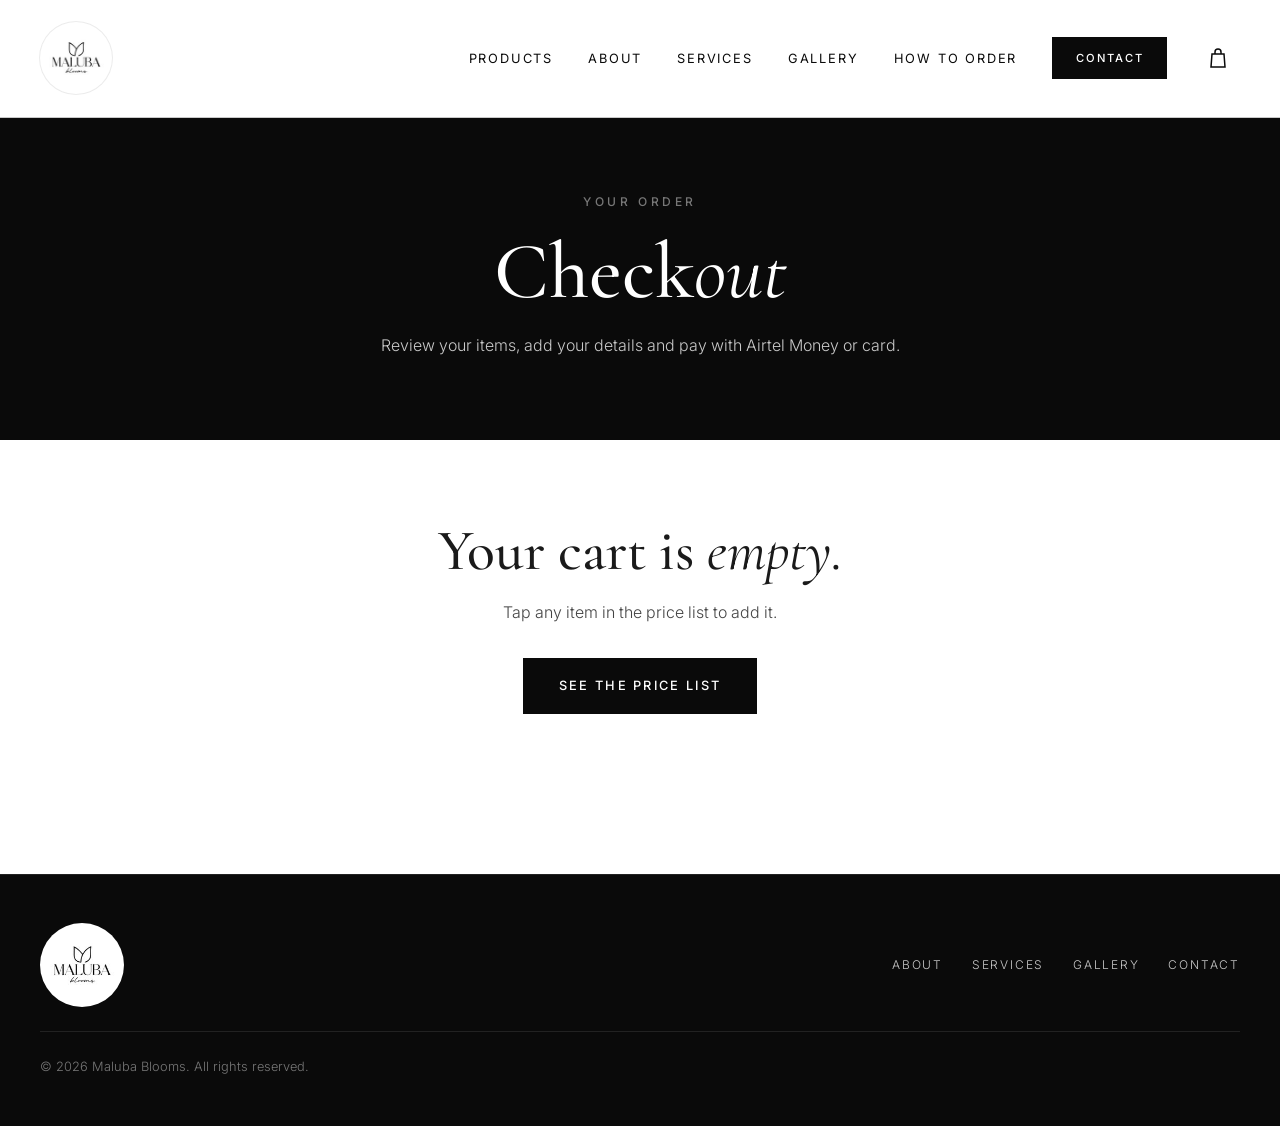
==== commit 469490e2: "Add cart and checkout with Airtel Money and card payments Price-list rows are now buttons that add i" ====
--- a/checkout.html
+++ b/checkout.html
@@ -4,6 +4,7 @@
   <meta charset="UTF-8">
   <meta name="viewport" content="width=device-width, initial-scale=1.0">
   <title>Checkout — Maluba Blooms</title>
+  <meta name="description" content="Review your Maluba Blooms order and pay with Airtel Money or card.">
   <meta name="robots" content="noindex">
   <link rel="preconnect" href="https://fonts.googleapis.com">
   <link rel="preconnect" href="https://fonts.gstatic.com" crossorigin>
@@ -11,208 +12,108 @@
   <link rel="icon" type="image/jpeg" href="images/logo.jpg">
   <link rel="apple-touch-icon" href="images/logo.jpg">
   <link rel="stylesheet" href="css/style.css">
+  <!-- Flutterwave hosted checkout (Airtel Money + card). Used only when a public key is set in js/main.js -->
+  <script src="https://checkout.flutterwave.com/v3.js"></script>
 </head>
-<body class="checkout-body">
+<body>
 
   <!-- ============ NAV ============ -->
   <header class="nav" id="nav">
     <div class="container nav__inner">
       <a href="index.html" class="logo"><img src="images/logo.jpg" alt="Maluba Blooms" class="logo__img"></a>
-      <nav class="nav__links" id="navLinks">
-        <a href="index.html#about">About</a>
-        <a href="index.html#services">Services</a>
-        <a href="shop.html">Shop</a>
-        <a href="gallery.html">Gallery</a>
-        <a href="index.html#order">How to Order</a>
-        <a href="index.html#contact" class="btn btn--small">Order Now</a>
-      </nav>
-      <button type="button" class="nav__cart" data-cart-open aria-label="Open cart">
-        <svg viewBox="0 0 24 24" aria-hidden="true"><path d="M5.5 8h13l-1.2 12H6.7z"/><path d="M9 8V6.5a3 3 0 0 1 6 0V8"/></svg>
-        <span class="nav__cart-count" data-cart-count hidden>0</span>
-      </button>
-      <button class="nav__toggle" id="navToggle" aria-label="Open menu">
-        <span></span><span></span>
-      </button>
+      <div class="nav__right">
+        <nav class="nav__links" id="navLinks">
+          <a href="index.html#products">Products</a>
+          <a href="index.html#about">About</a>
+          <a href="index.html#services">Services</a>
+          <a href="gallery.html">Gallery</a>
+          <a href="index.html#order">How to Order</a>
+          <a href="index.html#contact" class="btn btn--small">Contact</a>
+        </nav>
+        <a href="checkout.html" class="nav__cart" aria-label="Cart" aria-current="page">
+          <svg viewBox="0 0 24 24" fill="none" stroke="currentColor" stroke-width="1.5" aria-hidden="true"><path d="M6 8h12l1 13H5L6 8z"/><path d="M9 8V6a3 3 0 0 1 6 0v2"/></svg>
+          <span class="nav__cart-count" data-cart-count hidden>0</span>
+        </a>
+        <button class="nav__toggle" id="navToggle" aria-label="Open menu">
+          <span></span><span></span>
+        </button>
+      </div>
     </div>
   </header>
 
-  <section class="page-head page-head--slim">
+  <!-- ============ PAGE HEADER ============ -->
+  <section class="page-head">
     <div class="container">
-      <h1 id="checkoutTitle">Checkout</h1>
+      <p class="eyebrow">Your Order</p>
+      <h1>Check<em>out</em></h1>
+      <p class="page-head__sub">Review your items, add your details and pay with Airtel Money or card.</p>
     </div>
   </section>
 
+  <!-- ============ CHECKOUT ============ -->
   <section class="section checkout">
     <div class="container">
 
-      <!-- Empty cart -->
-      <div class="checkout-empty" id="checkoutEmpty" hidden>
-        <p>Your cart is empty.</p>
-        <a href="shop.html" class="btn">Go to the shop</a>
+      <div class="checkout-msg" id="checkoutDone" hidden>
+        <p class="eyebrow">Thank you</p>
+        <h2 id="doneTitle"></h2>
+        <p id="doneText"></p>
+        <div class="btn-row">
+          <a id="doneWhatsApp" class="btn" href="#" target="_blank" rel="noopener">Open WhatsApp</a>
+          <a href="index.html#products" class="btn btn--outline">Back to products</a>
+        </div>
       </div>
 
-      <!-- Checkout steps + summary -->
-      <div class="checkout__grid" id="checkoutMain" hidden>
-        <form class="co-form" id="checkoutForm" novalidate>
-          <ol class="co-progress" aria-label="Checkout steps">
-            <li data-step="1">Details</li>
-            <li data-step="2">Delivery</li>
-            <li data-step="3">Payment</li>
-            <li data-step="4">Review &amp; pay</li>
-          </ol>
-
-          <!-- Step 1 -->
-          <fieldset class="co-step" data-step="1">
-            <legend><span>1</span> Your details</legend>
-            <label class="field">Full name
-              <input type="text" name="name" autocomplete="name" required>
-            </label>
-            <div class="field-row">
-              <label class="field">Phone number
-                <input type="tel" name="phone" autocomplete="tel" placeholder="097 123 4567" required data-zm-phone>
-              </label>
-              <label class="field">Email <small>(optional, for your receipt)</small>
-                <input type="email" name="email" autocomplete="email">
-              </label>
-            </div>
-          </fieldset>
-
-          <!-- Step 2 -->
-          <fieldset class="co-step" data-step="2" hidden>
-            <legend><span>2</span> Delivery</legend>
-            <div class="choice-list" id="deliveryOptions" role="radiogroup" aria-label="Delivery method"></div>
-
-            <div class="co-address" id="addressFields">
-              <div class="field-row">
-                <label class="field">Recipient's name
-                  <input type="text" name="recipient" autocomplete="off" required>
-                </label>
-                <label class="field">Recipient's phone
-                  <input type="tel" name="recipientPhone" placeholder="097 123 4567" required data-zm-phone>
-                </label>
-              </div>
-              <label class="field">Delivery address
-                <textarea name="address" rows="2" placeholder="House number, street, area, landmark" required></textarea>
-              </label>
-            </div>
-
-            <div class="field-row">
-              <label class="field">Date needed
-                <input type="date" name="date" required>
-              </label>
-              <label class="field">Time
-                <select name="slot" id="slotSelect" required></select>
-              </label>
-            </div>
-            <label class="field">Card message <small>(optional)</small>
-              <textarea name="note" rows="2" maxlength="200" placeholder="Happy birthday! Love, …"></textarea>
-            </label>
-          </fieldset>
-
-          <!-- Step 3 -->
-          <fieldset class="co-step" data-step="3" hidden>
-            <legend><span>3</span> Payment method</legend>
-            <p class="test-banner" id="testBanner" hidden>
-              <strong>Test mode:</strong> no real money is taken.
-              Any valid number works. To see a failed payment, use card
-              <code>4000 0000 0000 0002</code> or a mobile number ending in <code>0000</code>.
-            </p>
-            <div class="choice-list choice-list--pay" role="radiogroup" aria-label="Payment method">
-              <label class="choice"><input type="radio" name="payMethod" value="airtel" checked>
-                <span class="choice__main"><strong>Airtel Money</strong><small>097 / 077 numbers</small></span></label>
-              <label class="choice"><input type="radio" name="payMethod" value="mtn">
-                <span class="choice__main"><strong>MTN MoMo</strong><small>096 / 076 numbers</small></span></label>
-              <label class="choice"><input type="radio" name="payMethod" value="zamtel">
-                <span class="choice__main"><strong>Zamtel Kwacha</strong><small>095 / 075 numbers</small></span></label>
-              <label class="choice"><input type="radio" name="payMethod" value="card">
-                <span class="choice__main"><strong>Visa / Mastercard</strong><small>Debit or credit card</small></span></label>
-            </div>
-
-            <div id="momoFields">
-              <label class="field">Mobile money number
-                <input type="tel" name="momoNumber" placeholder="097 123 4567" required data-zm-phone>
-              </label>
-              <p class="field-help">You'll get a prompt on this phone to approve the payment with your PIN.</p>
-            </div>
-
-            <div id="cardFields" hidden>
-              <label class="field">Name on card
-                <input type="text" name="cardName" autocomplete="cc-name" required>
-              </label>
-              <label class="field">Card number
-                <input type="text" name="cardNumber" inputmode="numeric" autocomplete="cc-number" placeholder="1234 5678 9012 3456" maxlength="23" required>
-              </label>
-              <div class="field-row field-row--tight">
-                <label class="field">Expiry
-                  <input type="text" name="cardExpiry" inputmode="numeric" autocomplete="cc-exp" placeholder="MM / YY" maxlength="7" required>
-                </label>
-                <label class="field">CVC
-                  <input type="text" name="cardCvc" inputmode="numeric" autocomplete="cc-csc" placeholder="123" maxlength="4" required>
-                </label>
-              </div>
-              <p class="field-help">Card details are only used for this payment and are never stored.</p>
-            </div>
-          </fieldset>
-
-          <!-- Step 4 -->
-          <fieldset class="co-step" data-step="4" hidden>
-            <legend><span>4</span> Review &amp; pay</legend>
-            <dl class="review" id="reviewBox"></dl>
-            <label class="check">
-              <input type="checkbox" name="terms" required>
-              <span>I confirm my order details are correct. Fresh flowers may vary slightly from photos depending on the season.</span>
-            </label>
-          </fieldset>
-
-          <p class="co-error" id="stepError" role="alert" hidden></p>
-
-          <div class="co-nav">
-            <button type="button" class="btn btn--outline" id="backBtn" hidden>Back</button>
-            <button type="submit" class="btn" id="nextBtn">Continue</button>
-          </div>
-        </form>
-
-        <aside class="co-summary" aria-labelledby="summaryTitle">
-          <div class="co-summary__head">
-            <h2 id="summaryTitle">Order <em>summary</em></h2>
-            <button type="button" class="co-summary__edit" data-cart-open>Edit cart</button>
-          </div>
-          <ul class="co-summary__lines" id="summaryLines"></ul>
-          <dl class="co-totals">
-            <div><dt>Subtotal</dt><dd id="sumSubtotal"></dd></div>
-            <div><dt>Delivery</dt><dd id="sumDelivery"></dd></div>
-            <div class="co-totals__grand"><dt>Total</dt><dd id="sumTotal"></dd></div>
-          </dl>
-          <p class="co-secure">Secure checkout · Mobile money &amp; cards accepted</p>
-        </aside>
+      <div class="checkout-msg" id="cartEmpty" hidden>
+        <h2>Your cart is <em>empty.</em></h2>
+        <p>Tap any item in the price list to add it.</p>
+        <div class="btn-row"><a href="index.html#products" class="btn">See the price list</a></div>
       </div>
 
-      <!-- Confirmation -->
-      <div class="confirmation" id="confirmation" hidden tabindex="-1">
-        <div class="confirmation__icon" aria-hidden="true">
-          <svg viewBox="0 0 24 24"><path d="M5 12.5l4.5 4.5L19 7.5"/></svg>
+      <div class="checkout__grid" id="checkoutGrid" hidden>
+        <div class="checkout__cart">
+          <h2 class="checkout__title">Your <em>cart</em></h2>
+          <ul class="cart-list" id="cartList"></ul>
+          <div class="cart-total">
+            <span>Total</span>
+            <strong id="cartTotal"></strong>
+          </div>
         </div>
-        <p class="eyebrow">Payment successful</p>
-        <h2>Thank you, <em id="confName"></em></h2>
-        <p class="confirmation__lead" id="confLead"></p>
-        <div class="receipt" id="receipt"></div>
-        <div class="btn-row">
-          <a href="#" class="btn" id="confWhatsApp" target="_blank" rel="noopener">Send order on WhatsApp</a>
-          <a href="shop.html" class="btn btn--outline">Continue shopping</a>
-        </div>
+
+        <form class="form form--light" id="checkoutForm">
+          <h2 class="checkout__title">Your <em>details</em></h2>
+          <div class="form__row">
+            <label>Your name<input type="text" name="name" autocomplete="name" required></label>
+            <label>Phone<input type="tel" name="phone" autocomplete="tel" inputmode="tel" placeholder="097 1234567" required></label>
+          </div>
+          <label>Email<input type="email" name="email" autocomplete="email" inputmode="email" placeholder="For your payment receipt" required></label>
+          <fieldset class="form__choices">
+            <legend>Delivery or pickup</legend>
+            <label><input type="radio" name="fulfilment" value="Delivery" checked>Delivery</label>
+            <label><input type="radio" name="fulfilment" value="Pickup">Pickup</label>
+          </fieldset>
+          <label id="addressField">Delivery address<input type="text" name="address" autocomplete="street-address" placeholder="Area, street, landmark"></label>
+          <label>Date needed<input type="date" name="date"></label>
+          <label>Card message or notes<textarea name="message" rows="3" placeholder="Message for the card, colours, anything we should know…"></textarea></label>
+
+          <fieldset class="form__choices" id="payOptions" hidden>
+            <legend>Pay with</legend>
+            <label><input type="radio" name="method" value="airtel" checked>Airtel Money</label>
+            <label><input type="radio" name="method" value="card">Card</label>
+          </fieldset>
+          <p class="form__note form__note--left" id="payUnavailable" hidden></p>
+
+          <button type="submit" class="btn btn--full btn--desktop" id="submitBtn">Pay</button>
+          <p class="form__note">Payments are processed securely by Flutterwave. We never see your card or Airtel Money PIN.</p>
+        </form>
       </div>
     </div>
   </section>
 
-  <!-- Payment in progress -->
-  <div class="pay-overlay" id="payOverlay" hidden role="dialog" aria-modal="true" aria-labelledby="payTitle">
-    <div class="pay-box">
-      <div class="spinner" aria-hidden="true"></div>
-      <h2 id="payTitle"></h2>
-      <p id="payText"></p>
-      <p class="pay-box__timer" id="payTimer"></p>
-      <button type="button" class="pay-box__cancel" id="payCancel">Cancel payment</button>
-    </div>
+  <!-- Phone: sticky total + button -->
+  <div class="checkout-bar">
+    <div><span class="checkout-bar__label">Total</span><strong id="barTotal"></strong></div>
+    <button type="submit" form="checkoutForm" class="btn" id="barBtn">Pay</button>
   </div>
 
   <!-- ============ FOOTER ============ -->
@@ -222,7 +123,6 @@
       <nav class="footer__links">
         <a href="index.html#about">About</a>
         <a href="index.html#services">Services</a>
-        <a href="shop.html">Shop</a>
         <a href="gallery.html">Gallery</a>
         <a href="index.html#contact">Contact</a>
       </nav>
@@ -231,9 +131,6 @@
   </footer>
 
   <script src="js/main.js"></script>
-  <script src="js/shop-data.js"></script>
   <script src="js/cart.js"></script>
-  <script src="js/payment.js"></script>
-  <script src="js/checkout.js"></script>
 </body>
 </html>
--- a/css/style.css
+++ b/css/style.css
@@ -84,23 +84,20 @@
   position: fixed; inset: 0 0 auto 0;
   z-index: 100;
   padding: 1.4rem 0;
-  color: var(--white);
+  color: var(--black);
+  background: var(--white);
+  box-shadow: 0 1px 0 var(--grey-300);
   transition: background .4s, padding .4s, color .4s, box-shadow .4s;
 }
-.nav.scrolled {
-  background: var(--white);
-  color: var(--black);
-  padding: .9rem 0;
-  box-shadow: 0 1px 0 var(--grey-300);
-}
+.nav.scrolled { padding: .9rem 0; }
 .nav__inner { display: flex; align-items: center; justify-content: space-between; }
 .logo { display: inline-flex; align-items: center; gap: .7rem; font-family: var(--serif); font-size: 1.7rem; font-weight: 600; letter-spacing: .02em; }
 .logo__img {
   width: 72px; height: 72px; border-radius: 50%; object-fit: contain; flex-shrink: 0;
-  background: #fff; padding: 2px; box-shadow: 0 2px 10px rgba(0,0,0,.18);
+  background: #fff; padding: 2px; box-shadow: 0 0 0 1px rgba(0,0,0,.08);
   transition: width .4s, height .4s;
 }
-.nav.scrolled .logo__img { width: 56px; height: 56px; box-shadow: 0 0 0 1px rgba(0,0,0,.08); }
+.nav.scrolled .logo__img { width: 56px; height: 56px; }
 .footer .logo__img { width: 84px; height: 84px; }
 .logo span { font-style: italic; font-weight: 400; }
 .nav__links { display: flex; align-items: center; gap: 2.2rem; }
@@ -113,10 +110,8 @@
   width: 0; height: 1px; background: currentColor; transition: width .3s var(--ease);
 }
 .nav__links a:not(.btn):hover::after { width: 100%; }
-.nav .btn { background: var(--white); color: var(--black); border-color: var(--white); }
-.nav .btn:hover { background: transparent; color: var(--white); }
-.nav.scrolled .btn { background: var(--black); color: var(--white); border-color: var(--black); }
-.nav.scrolled .btn:hover { background: var(--white); color: var(--black); }
+.nav .btn { background: var(--black); color: var(--white); border-color: var(--black); }
+.nav .btn:hover { background: var(--white); color: var(--black); }
 
 .nav__toggle { display: none; background: none; border: 0; cursor: pointer; width: 32px; height: 22px; position: relative; color: inherit; }
 .nav__toggle span { position: absolute; left: 0; width: 100%; height: 1.5px; background: currentColor; transition: transform .3s, top .3s; }
@@ -125,47 +120,6 @@
 .nav__toggle.open span:first-child { top: 10px; transform: rotate(45deg); }
 .nav__toggle.open span:last-child { top: 10px; transform: rotate(-45deg); }
 
-/* ---------- Hero ---------- */
-.hero {
-  position: relative;
-  min-height: 100vh;
-  display: flex; align-items: center;
-  color: var(--white);
-  background: var(--black);
-  overflow: hidden;
-}
-.hero__bg {
-  position: absolute; inset: 0;
-  /* images/hero.jpg is used if it exists; otherwise the stock photo underneath shows */
-  background:
-    url("../images/hero.jpg") center/cover,
-    url("https://images.unsplash.com/photo-1457089328109-e5d9bd499191?w=1800&q=80") center/cover;
-  transform: scale(1.08);
-  animation: heroZoom 18s ease-out forwards;
-}
-.hero__video { position: absolute; inset: 0; width: 100%; height: 100%; object-fit: cover; }
-.hero__overlay {
-  position: absolute; inset: 0;
-  background: linear-gradient(90deg, rgba(0,0,0,.85) 0%, rgba(0,0,0,.45) 60%, rgba(0,0,0,.25) 100%);
-}
-@keyframes heroZoom { to { transform: scale(1); } }
-.hero__content { position: relative; padding-top: 4rem; }
-.hero .eyebrow { color: var(--grey-300); }
-.hero h1 { margin-bottom: 1.5rem; }
-.hero__text { max-width: 480px; font-size: 1.1rem; color: var(--grey-300); margin-bottom: 2.5rem; }
-.hero__actions { display: flex; flex-wrap: wrap; gap: 1rem; }
-.hero__scroll {
-  position: absolute; bottom: 2rem; left: 50%; transform: translateX(-50%);
-  font-size: .7rem; letter-spacing: .3em; text-transform: uppercase; color: var(--grey-300);
-  padding-bottom: 3.5rem;
-}
-.hero__scroll::after {
-  content: ""; position: absolute; left: 50%; bottom: 0; width: 1px; height: 2.8rem;
-  background: var(--grey-300); animation: scrollLine 2s infinite;
-  transform-origin: top;
-}
-@keyframes scrollLine { 0% { transform: scaleY(0); } 50% { transform: scaleY(1); } 100% { transform: scaleY(0); transform-origin: bottom; } }
-
 /* ---------- Marquee ---------- */
 .marquee { background: var(--black); color: var(--white); border-top: 1px solid #222; overflow: hidden; padding: 1.2rem 0; }
 .marquee__track { display: flex; gap: 2.5rem; width: max-content; animation: marquee 30s linear infinite; }
@@ -176,6 +130,23 @@
 .section { padding: clamp(5rem, 10vw, 8rem) 0; }
 .section__head { text-align: center; margin-bottom: 4rem; }
 .section__sub { color: var(--grey-500); }
+
+/* ---------- Products: price list (first section, clears the fixed nav) ---------- */
+.products { padding-top: clamp(9.5rem, 16vw, 12rem); }
+.price-list { display: grid; grid-template-columns: repeat(2, 1fr); gap: 3.5rem clamp(3rem, 6vw, 6rem); }
+.price-cat h3 { font-size: 1.9rem; padding-bottom: .7rem; border-bottom: 1px solid var(--black); margin-bottom: 1rem; }
+.price-cat h4 {
+  font-family: var(--sans); font-size: .72rem; font-weight: 500;
+  letter-spacing: .2em; text-transform: uppercase; color: var(--grey-500);
+  margin: 1.6rem 0 .4rem;
+}
+.price-rows { list-style: none; }
+.price-rows li { display: flex; align-items: baseline; gap: .6rem; padding: .55rem 0; }
+.price-rows .name { color: var(--grey-700); }
+.price-rows .lead { flex: 1; border-bottom: 1px dotted var(--grey-300); transform: translateY(-.3em); min-width: 1.5rem; }
+.price-rows .price { font-weight: 500; white-space: nowrap; font-variant-numeric: tabular-nums; }
+.price-note { font-size: .85rem; font-style: italic; color: var(--grey-500); margin-top: .8rem; }
+.products .btn-row { margin-top: 4rem; }
 
 /* ---------- About ---------- */
 .about__grid { display: grid; grid-template-columns: 1fr 1fr; gap: clamp(3rem, 7vw, 6rem); align-items: center; }
@@ -273,7 +244,7 @@
 .reveal.visible { opacity: 1; transform: none; }
 @media (prefers-reduced-motion: reduce) {
   .reveal { opacity: 1; transform: none; transition: none; }
-  .hero__bg, .marquee__track, .hero__scroll::after { animation: none; }
+  .marquee__track { animation: none; }
 }
 
 /* ---------- Responsive ---------- */
@@ -293,7 +264,7 @@
   .nav.menu-open { color: var(--white); background: transparent; box-shadow: none; }
   .nav.menu-open .btn { background: var(--white); color: var(--black); border-color: var(--white); }
 
-  .about__grid, .contact__grid { grid-template-columns: 1fr; }
+  .about__grid, .contact__grid, .price-list { grid-template-columns: 1fr; }
   .about__badge { right: 1rem; bottom: -1.5rem; }
   .gallery__grid { grid-template-columns: repeat(2, 1fr); grid-auto-rows: 220px; }
   .g-item--wide { grid-column: span 2; }
@@ -426,7 +397,6 @@
 a:focus-visible, button:focus-visible, select:focus-visible, input:focus-visible, textarea:focus-visible {
   outline: 2px solid currentColor; outline-offset: 3px;
 }
-.hero { min-height: 100svh; }
 
 /* Instagram embeds: fixed columns that can't push past the screen edge */
 .ig-grid { grid-template-columns: repeat(3, minmax(0, 1fr)); }
@@ -440,10 +410,6 @@
 }
 
 @media (max-width: 800px) {
-  /* Hero: stronger, even shade so text stays readable over busy photos */
-  .hero__overlay { background: linear-gradient(180deg, rgba(0,0,0,.55) 0%, rgba(0,0,0,.7) 50%, rgba(0,0,0,.85) 100%); }
-  .hero__scroll { display: none; }
-  .hero__content { padding-top: 7rem; padding-bottom: 4rem; }
   /* Nav logo a little smaller */
   .logo__img { width: 58px; height: 58px; }
   .nav.scrolled .logo__img { width: 46px; height: 46px; }
@@ -458,10 +424,6 @@
   .section__head { margin-bottom: 2.75rem; }
   .eyebrow { letter-spacing: .2em; }
   .marquee span { font-size: 1.3rem; }
-
-  /* Hero buttons: equal, full width */
-  .hero__actions { flex-direction: column; }
-  .hero__text { font-size: 1rem; }
 
   /* About photo back to portrait on phones */
   .about__image { aspect-ratio: 4 / 5; }
@@ -479,6 +441,12 @@
   .card:hover { transform: none; box-shadow: none; }
   .card__body { padding: 1.4rem 1.3rem 1.6rem; }
 
+  /* Price list: tighter on phones */
+  .price-list { gap: 2.75rem; }
+  .price-cat h3 { font-size: 1.7rem; }
+  .price-rows li { padding: .5rem 0; font-size: .95rem; }
+  .products .btn-row { margin-top: 3rem; }
+
   /* How to order: compact rows, number beside the text */
   .steps { gap: .75rem; }
   .step { display: grid; grid-template-columns: auto 1fr; column-gap: 1.1rem; padding: 1.4rem 1.3rem; }
@@ -499,237 +467,122 @@
 }
 
 /* ===========================================================
-   Shop, cart & checkout
+   Cart & checkout
    =========================================================== */
-.sr-only { position: absolute; width: 1px; height: 1px; padding: 0; margin: -1px; overflow: hidden; clip: rect(0 0 0 0); white-space: nowrap; border: 0; }
-
-/* ---------- Nav cart button ---------- */
-.nav__inner { gap: 1.5rem; }
-.nav__links { margin-left: auto; }
+[hidden] { display: none !important; }
+
+/* Nav: cart icon with a count badge, kept visible beside the phone menu button */
+.nav__right { display: flex; align-items: center; gap: 1.8rem; }
 .nav__cart {
   position: relative; display: inline-flex; align-items: center; justify-content: center;
-  width: 42px; height: 42px; background: none; border: 0; color: inherit; cursor: pointer; flex-shrink: 0;
-}
-.nav__cart svg { width: 24px; height: 24px; fill: none; stroke: currentColor; stroke-width: 1.5; stroke-linejoin: round; }
+  width: 44px; height: 44px; color: inherit;
+}
+.nav__cart svg { width: 24px; height: 24px; }
 .nav__cart-count {
-  position: absolute; top: 2px; right: 0; min-width: 18px; height: 18px; padding: 0 5px;
-  border-radius: 9px; background: var(--white); color: var(--black);
-  font: 600 .65rem/18px var(--sans); text-align: center;
-}
-.nav.scrolled .nav__cart-count { background: var(--black); color: var(--white); }
-.nav__cart-count[hidden] { display: none; }
-
-/* ---------- Product grid ---------- */
-.products { display: grid; grid-template-columns: repeat(auto-fill, minmax(min(100%, 260px), 1fr)); gap: 1.5rem; }
-.products--featured { grid-template-columns: repeat(4, minmax(0, 1fr)); }
-.product { display: flex; flex-direction: column; background: var(--white); border: 1px solid var(--grey-300); transition: box-shadow .4s var(--ease); }
-.product:hover { box-shadow: 0 18px 40px rgba(0,0,0,.08); }
-.product__img { aspect-ratio: 1 / 1; overflow: hidden; background: var(--grey-100); }
-.product__img img { transition: transform .8s var(--ease); }
-.product:hover .product__img img { transform: scale(1.05); }
-.product__body { display: flex; flex-direction: column; flex: 1; padding: 1.4rem 1.3rem 1.4rem; }
-.product__cat { font-size: .68rem; letter-spacing: .2em; text-transform: uppercase; color: var(--grey-500); margin-bottom: .35rem; }
-.product__name { font-size: 1.5rem; margin-bottom: .4rem; }
-.product__desc { font-size: .9rem; color: var(--grey-700); margin-bottom: 1rem; }
-.product__options { border: 0; display: flex; flex-wrap: wrap; gap: .4rem; margin-bottom: 1.1rem; }
-.product__options[hidden] { display: none; }
-.opt { position: relative; cursor: pointer; }
-.opt input { position: absolute; opacity: 0; inset: 0; cursor: pointer; }
-.opt span {
-  display: inline-block; padding: .45rem .75rem; border: 1px solid var(--grey-300);
-  font-size: .78rem; font-weight: 400; line-height: 1.2; transition: border-color .2s, background .2s, color .2s;
-}
-.opt:hover span { border-color: var(--black); }
-.opt input:checked + span { background: var(--black); color: var(--white); border-color: var(--black); }
-.opt input:focus-visible + span { outline: 2px solid var(--black); outline-offset: 2px; }
-.product__buy { margin-top: auto; display: flex; align-items: center; justify-content: space-between; gap: 1rem; padding-top: 1rem; border-top: 1px solid var(--grey-100); }
-.product__price { font-family: var(--serif); font-size: 1.8rem; font-weight: 500; line-height: 1; }
-.product__add.is-added { background: var(--white); color: var(--black); }
-.shop-page { padding-top: clamp(2.5rem, 5vw, 4rem); }
-.shop-filters { margin-bottom: 2.5rem; }
-.shop-help { text-align: center; margin-top: 3.5rem; color: var(--grey-700); }
-.shop-preview { background: var(--white); }
-
-/* ---------- Cart drawer ---------- */
-.cart-backdrop { position: fixed; inset: 0; z-index: 300; background: rgba(0,0,0,.45); opacity: 0; transition: opacity .3s; }
-.cart-backdrop.is-open { opacity: 1; }
-.cart-backdrop[hidden], .cart-drawer[hidden] { display: none; }
-.cart-drawer {
-  position: fixed; top: 0; right: 0; bottom: 0; z-index: 301; width: min(420px, 100%);
-  display: flex; flex-direction: column; background: var(--white); color: var(--ink);
-  transform: translateX(100%); transition: transform .3s var(--ease);
-}
-.cart-drawer.is-open { transform: none; }
-.cart-drawer__head { display: flex; align-items: center; justify-content: space-between; padding: 1.4rem 1.5rem; border-bottom: 1px solid var(--grey-300); }
-.cart-drawer__head h2 { font-size: 1.9rem; margin: 0; }
-.cart-drawer__close { background: none; border: 0; font-size: 2.2rem; line-height: 1; cursor: pointer; color: inherit; }
-.cart-drawer__body { flex: 1; overflow-y: auto; padding: .5rem 1.5rem; }
-.cart-drawer__foot { padding: 1.25rem 1.5rem 1.5rem; border-top: 1px solid var(--grey-300); }
-.cart-drawer__foot[hidden] { display: none; }
-.cart-drawer__total { display: flex; justify-content: space-between; align-items: baseline; }
-.cart-drawer__total span { font-size: .75rem; letter-spacing: .2em; text-transform: uppercase; }
-.cart-drawer__total strong { font-family: var(--serif); font-size: 1.8rem; font-weight: 500; }
-.cart-drawer__note { font-size: .82rem; color: var(--grey-500); margin-bottom: 1rem; }
-.cart-drawer__continue { display: block; width: 100%; margin-top: .8rem; background: none; border: 0; cursor: pointer; font: 500 .75rem var(--sans); letter-spacing: .16em; text-transform: uppercase; color: var(--grey-700); padding: .5rem; }
-.cart-empty { text-align: center; padding: 4rem 0; color: var(--grey-700); }
-.cart-lines { list-style: none; }
-.cart-line { display: grid; grid-template-columns: 72px 1fr auto; gap: 1rem; padding: 1.1rem 0; border-bottom: 1px solid var(--grey-100); }
-.cart-line img { width: 72px; height: 72px; }
-.cart-line__name { font-weight: 500; line-height: 1.3; }
-.cart-line__option { font-size: .82rem; color: var(--grey-500); margin-bottom: .5rem; }
-.cart-line__end { display: flex; flex-direction: column; align-items: flex-end; justify-content: space-between; }
-.cart-line__end strong { font-weight: 500; }
-.cart-line__remove { background: none; border: 0; cursor: pointer; font: inherit; font-size: .78rem; color: var(--grey-500); text-decoration: underline; }
-.qty { display: inline-flex; align-items: center; border: 1px solid var(--grey-300); }
-.qty button { width: 30px; height: 30px; background: none; border: 0; cursor: pointer; font-size: 1rem; color: inherit; }
+  position: absolute; top: 2px; right: 0;
+  min-width: 18px; height: 18px; padding: 0 5px; border-radius: 9px;
+  background: var(--black); color: var(--white);
+  font-size: .62rem; font-weight: 600; line-height: 18px; text-align: center;
+}
+.nav.menu-open .nav__cart { color: var(--white); z-index: 2; }
+.nav.menu-open .nav__cart-count { background: var(--white); color: var(--black); }
+
+/* Price rows are buttons: tap to add to cart */
+.price-rows li { padding: 0; }
+.price-rows button {
+  display: flex; align-items: baseline; gap: .6rem; width: 100%;
+  padding: .6rem 0; background: none; border: 0; border-radius: 0;
+  font: inherit; color: inherit; text-align: left; cursor: pointer;
+}
+.price-rows .add {
+  align-self: center; flex-shrink: 0;
+  width: 1.5rem; height: 1.5rem; border: 1px solid var(--grey-300); border-radius: 50%;
+  display: inline-flex; align-items: center; justify-content: center;
+  font-size: 1rem; line-height: 1; color: var(--grey-500);
+  transition: background .25s, color .25s, border-color .25s;
+}
+.price-rows button:hover .name, .price-rows button:focus-visible .name { color: var(--black); }
+.price-rows button:hover .add, .price-rows button:focus-visible .add,
+.price-rows button:active .add { background: var(--black); color: var(--white); border-color: var(--black); }
+
+/* "Added to cart" message */
+.toast {
+  position: fixed; left: 50%; bottom: 1.5rem; z-index: 200;
+  transform: translate(-50%, 1rem);
+  max-width: min(92vw, 420px);
+  background: var(--black); color: var(--white);
+  padding: .9rem 1.2rem; font-size: .85rem; line-height: 1.5;
+  opacity: 0; pointer-events: none; transition: opacity .3s, transform .3s;
+}
+.toast.show { opacity: 1; transform: translate(-50%, 0); pointer-events: auto; }
+.toast a { text-decoration: underline; white-space: nowrap; margin-left: .3rem; }
+
+/* Checkout page */
+.checkout { padding-top: clamp(2.5rem, 5vw, 4rem); }
+.checkout__grid { display: grid; grid-template-columns: 1.1fr 1fr; gap: clamp(3rem, 6vw, 5rem); align-items: start; }
+.checkout__title { font-size: 2rem; margin-bottom: 1.2rem; }
+.checkout-msg { text-align: center; max-width: 560px; margin-inline: auto; padding: 1rem 0 2rem; }
+.checkout-msg p { color: var(--grey-700); margin-bottom: 2rem; }
+.checkout-msg h2 { margin-bottom: 1rem; }
+
+.cart-list { list-style: none; border-top: 1px solid var(--black); }
+.cart-item { display: flex; align-items: center; justify-content: space-between; gap: 1rem; padding: 1.1rem 0; border-bottom: 1px solid var(--grey-300); }
+.cart-item h3 { font-size: 1.25rem; margin-bottom: .15rem; }
+.cart-item__price { color: var(--grey-700); font-size: .9rem; }
+.cart-item__remove {
+  background: none; border: 0; padding: .3rem 0 0; cursor: pointer; color: var(--grey-500);
+  font: inherit; font-size: .72rem; letter-spacing: .12em; text-transform: uppercase; text-decoration: underline;
+}
+.qty { display: inline-flex; align-items: center; border: 1px solid var(--grey-300); flex-shrink: 0; }
+.qty button { width: 44px; height: 44px; background: none; border: 0; color: inherit; font: inherit; font-size: 1.2rem; cursor: pointer; }
 .qty button:hover { background: var(--grey-100); }
-.qty span { min-width: 28px; text-align: center; font-size: .9rem; }
-
-/* ---------- Added toast ---------- */
-.cart-toast {
-  position: fixed; left: 50%; bottom: 1.5rem; z-index: 250; display: flex; align-items: center; gap: 1.25rem;
-  width: max-content; max-width: calc(100% - 32px); padding: .9rem 1rem .9rem 1.25rem;
-  background: var(--black); color: var(--white); font-size: .88rem; box-shadow: 0 12px 30px rgba(0,0,0,.25);
-  transform: translate(-50%, 150%); transition: transform .35s var(--ease);
-}
-.cart-toast.is-shown { transform: translate(-50%, 0); }
-.cart-toast button { flex-shrink: 0; background: var(--white); color: var(--black); border: 0; cursor: pointer; padding: .55rem .9rem; font: 500 .7rem var(--sans); letter-spacing: .14em; text-transform: uppercase; }
-
-/* ---------- Checkout ---------- */
-.page-head--slim { padding: clamp(8rem, 13vw, 9.5rem) 0 clamp(2rem, 4vw, 3rem); }
-.page-head--slim h1 { margin: 0; font-size: clamp(2.4rem, 6vw, 3.8rem); }
-.checkout { padding-top: clamp(2rem, 5vw, 3.5rem); background: var(--grey-100); }
-.checkout-empty { text-align: center; padding: 3rem 0; }
-.checkout-empty p { margin-bottom: 1.5rem; color: var(--grey-700); }
-.checkout__grid { display: grid; grid-template-columns: minmax(0, 1.5fr) minmax(0, 1fr); gap: 2rem; align-items: start; }
-.checkout__grid[hidden], .checkout-empty[hidden], .confirmation[hidden] { display: none; }
-.co-form { background: var(--white); padding: clamp(1.4rem, 4vw, 2.5rem); }
-.co-progress { list-style: none; display: grid; grid-template-columns: repeat(4, 1fr); gap: .5rem; margin-bottom: 2rem; counter-reset: co; }
-.co-progress li { counter-increment: co; padding-top: .7rem; border-top: 2px solid var(--grey-300); font-size: .7rem; letter-spacing: .12em; text-transform: uppercase; color: var(--grey-500); }
-.co-progress li::before { content: counter(co) ". "; }
-.co-progress li.is-done { border-color: var(--grey-700); color: var(--grey-700); }
-.co-progress li.is-current { border-color: var(--black); color: var(--black); font-weight: 600; }
-.co-step { border: 0; display: flex; flex-direction: column; gap: 1.2rem; }
-.co-step[hidden] { display: none; }
-.co-step legend { font-family: var(--serif); font-size: 1.9rem; font-weight: 500; margin-bottom: 1.2rem; display: flex; align-items: center; gap: .75rem; }
-.co-step legend span { display: inline-flex; align-items: center; justify-content: center; width: 2.2rem; height: 2.2rem; border: 1px solid currentColor; border-radius: 50%; font: 400 .95rem var(--sans); }
-.field { display: flex; flex-direction: column; gap: .45rem; font-size: .72rem; font-weight: 500; letter-spacing: .14em; text-transform: uppercase; color: var(--grey-700); }
-.field small { text-transform: none; letter-spacing: normal; font-weight: 300; color: var(--grey-500); font-size: .78rem; }
-.field input, .field select, .field textarea {
-  font: 300 1rem var(--sans); letter-spacing: normal; text-transform: none; color: var(--ink);
-  background: var(--white); border: 1px solid var(--grey-300); padding: .8rem .9rem; border-radius: 0; outline: none;
-  transition: border-color .2s; width: 100%;
-}
-.field input:focus, .field select:focus, .field textarea:focus { border-color: var(--black); outline: none; }
-.field input:user-invalid, .field select:user-invalid, .field textarea:user-invalid { border-color: #b3261e; }
-.field textarea { resize: vertical; }
-.field-row { display: grid; grid-template-columns: 1fr 1fr; gap: 1.2rem; }
-.field-row--tight { grid-template-columns: 1fr 1fr; max-width: 360px; }
-.field-help { font-size: .85rem; color: var(--grey-500); margin-top: -.6rem; }
-.co-address { display: flex; flex-direction: column; gap: 1.2rem; }
-.co-address[hidden], #momoFields[hidden], #cardFields[hidden] { display: none; }
-#momoFields, #cardFields { display: flex; flex-direction: column; gap: 1.2rem; }
-.choice-list { display: flex; flex-direction: column; gap: .6rem; }
-.choice-list--pay { display: grid; grid-template-columns: 1fr 1fr; }
-.choice { position: relative; display: flex; align-items: center; gap: .9rem; padding: 1rem 1.1rem; border: 1px solid var(--grey-300); cursor: pointer; transition: border-color .2s, box-shadow .2s; }
-.choice:hover { border-color: var(--grey-700); }
-.choice:has(input:checked) { border-color: var(--black); box-shadow: inset 0 0 0 1px var(--black); }
-.choice input { accent-color: var(--black); width: 18px; height: 18px; flex-shrink: 0; margin: 0; }
-.choice__main { display: flex; flex-direction: column; line-height: 1.35; }
-.choice__main strong { font-weight: 500; }
-.choice__main small { color: var(--grey-500); font-size: .82rem; }
-.choice__price { margin-left: auto; font-weight: 500; }
-.check { display: flex; gap: .75rem; align-items: flex-start; font-size: .9rem; color: var(--grey-700); cursor: pointer; }
-.check input { accent-color: var(--black); width: 18px; height: 18px; margin-top: .2rem; flex-shrink: 0; }
-.test-banner { background: #fff8e1; border: 1px solid #e6c65c; color: #5c4a00; padding: .9rem 1rem; font-size: .86rem; }
-.test-banner[hidden] { display: none; }
-.test-banner code { font-size: .82rem; background: rgba(0,0,0,.06); padding: .05rem .3rem; white-space: nowrap; }
-.co-error { margin-top: 1.2rem; padding: .9rem 1rem; border: 1px solid #b3261e; color: #8c1d18; background: #fdecea; font-size: .9rem; }
-.co-error[hidden] { display: none; }
-.co-nav { display: flex; justify-content: space-between; gap: 1rem; margin-top: 2rem; padding-top: 1.5rem; border-top: 1px solid var(--grey-100); }
-.co-nav #nextBtn { margin-left: auto; min-width: 200px; }
-.co-nav .btn[hidden] { display: none; }
-
-.review { display: flex; flex-direction: column; }
-.review__row { display: grid; grid-template-columns: 120px 1fr auto; gap: 1rem; padding: 1rem 0; border-bottom: 1px solid var(--grey-100); }
-.review__row:first-child { padding-top: 0; }
-.review dt { font-size: .7rem; letter-spacing: .16em; text-transform: uppercase; color: var(--grey-500); padding-top: .2rem; }
-.review dd span { display: block; }
-.review__edit { background: none; border: 0; cursor: pointer; font: inherit; font-size: .82rem; text-decoration: underline; color: var(--grey-700); align-self: start; }
-
-.co-summary { background: var(--white); padding: 1.6rem 1.5rem; position: sticky; top: 100px; }
-.co-summary__head { display: flex; justify-content: space-between; align-items: baseline; margin-bottom: 1rem; }
-.co-summary__head h2 { font-size: 1.7rem; margin: 0; }
-.co-summary__edit { background: none; border: 0; cursor: pointer; font: inherit; font-size: .82rem; text-decoration: underline; color: var(--grey-700); }
-.co-summary__lines { list-style: none; max-height: 340px; overflow-y: auto; }
-.co-summary__lines li { display: grid; grid-template-columns: 56px 1fr auto; gap: .9rem; align-items: center; padding: .7rem 0; border-bottom: 1px solid var(--grey-100); }
-.co-summary__thumb { position: relative; width: 56px; height: 56px; }
-.co-summary__thumb b { position: absolute; top: -7px; right: -7px; min-width: 20px; height: 20px; border-radius: 10px; background: var(--black); color: var(--white); font: 600 .68rem/20px var(--sans); text-align: center; padding: 0 5px; }
-.co-summary__name { font-size: .92rem; line-height: 1.35; }
-.co-summary__name small { display: block; color: var(--grey-500); font-size: .8rem; }
-.co-summary__price { font-size: .92rem; font-weight: 500; }
-.co-totals { margin-top: 1rem; }
-.co-totals > div { display: flex; justify-content: space-between; padding: .35rem 0; font-size: .92rem; }
-.co-totals dt { color: var(--grey-700); }
-.co-totals__grand { margin-top: .5rem; padding-top: .9rem !important; border-top: 1px solid var(--grey-300); }
-.co-totals__grand dt { font-size: .75rem; letter-spacing: .18em; text-transform: uppercase; color: var(--ink); align-self: center; }
-.co-totals__grand dd { font-family: var(--serif); font-size: 1.9rem; font-weight: 500; line-height: 1; }
-.co-secure { margin-top: 1.1rem; font-size: .78rem; color: var(--grey-500); text-align: center; }
-
-/* ---------- Payment overlay ---------- */
-.pay-overlay { position: fixed; inset: 0; z-index: 400; display: flex; align-items: center; justify-content: center; padding: 16px; background: rgba(0,0,0,.6); }
-.pay-overlay[hidden] { display: none; }
-.pay-box { background: var(--white); width: min(420px, 100%); padding: 2.4rem 2rem 2rem; text-align: center; }
-.pay-box h2 { font-size: 2rem; margin-bottom: .75rem; }
-.pay-box p { color: var(--grey-700); }
-.pay-box__timer { margin-top: 1rem; font-size: .8rem; letter-spacing: .08em; color: var(--grey-500) !important; }
-.pay-box__cancel { margin-top: 1.5rem; background: none; border: 0; cursor: pointer; font: inherit; font-size: .85rem; text-decoration: underline; color: var(--grey-700); }
-.pay-box__cancel[hidden] { display: none; }
-.spinner { width: 44px; height: 44px; margin: 0 auto 1.4rem; border: 2px solid var(--grey-300); border-top-color: var(--black); border-radius: 50%; animation: spin .9s linear infinite; }
-@keyframes spin { to { transform: rotate(360deg); } }
-
-/* ---------- Confirmation ---------- */
-.confirmation { max-width: 640px; margin: 0 auto; background: var(--white); padding: clamp(2rem, 5vw, 3rem); text-align: center; outline: none; }
-.confirmation__icon { width: 64px; height: 64px; margin: 0 auto 1.4rem; border-radius: 50%; background: var(--black); display: flex; align-items: center; justify-content: center; }
-.confirmation__icon svg { width: 32px; height: 32px; fill: none; stroke: var(--white); stroke-width: 2; stroke-linecap: round; stroke-linejoin: round; }
-.confirmation h2 { margin-bottom: .75rem; }
-.confirmation__lead { color: var(--grey-700); max-width: 460px; margin: 0 auto 2rem; }
-.receipt { text-align: left; border: 1px solid var(--grey-300); padding: 1.4rem; margin-bottom: 2rem; }
-.receipt__test { background: #fff8e1; border: 1px solid #e6c65c; color: #5c4a00; font-size: .82rem; padding: .5rem .75rem; margin-bottom: 1rem; }
-.receipt__meta { display: grid; grid-template-columns: auto auto 1fr; gap: 1rem 1.75rem; padding-bottom: 1rem; border-bottom: 1px solid var(--grey-100); }
-.receipt__meta span, .receipt__delivery > span { display: block; font-size: .68rem; letter-spacing: .16em; text-transform: uppercase; color: var(--grey-500); }
-.receipt__meta strong { font-weight: 500; font-size: .9rem; word-break: break-word; }
-.receipt__lines { list-style: none; padding: .75rem 0; }
-.receipt__lines li { display: flex; justify-content: space-between; gap: 1rem; padding: .35rem 0; font-size: .92rem; }
-.receipt__lines small { color: var(--grey-500); }
-.receipt__delivery { margin-top: 1rem; padding-top: 1rem; border-top: 1px solid var(--grey-100); font-size: .9rem; color: var(--grey-700); }
-.receipt__delivery > span { margin-bottom: .3rem; color: var(--ink); }
-
-/* ---------- Responsive ---------- */
-@media (max-width: 1024px) {
-  .products--featured { grid-template-columns: repeat(2, minmax(0, 1fr)); }
-}
-@media (max-width: 900px) {
-  .checkout__grid { grid-template-columns: 1fr; }
-  .co-summary { position: static; order: -1; }
-  .co-summary__lines { max-height: none; }
-}
+.qty span { min-width: 2rem; text-align: center; font-weight: 500; }
+.cart-total { display: flex; justify-content: space-between; align-items: baseline; gap: 1rem; padding: 1.3rem 0; font-family: var(--serif); font-size: 1.6rem; }
+
+/* Light version of the contact form, for the white checkout page */
+.form--light label { color: var(--grey-500); }
+.form--light input, .form--light select, .form--light textarea {
+  color: var(--ink); border-bottom-color: var(--grey-300); color-scheme: light;
+}
+.form--light input:focus, .form--light select:focus, .form--light textarea:focus { border-color: var(--black); }
+.form--light .btn { background: var(--black); color: var(--white); border-color: var(--black); }
+.form--light .btn:hover { background: var(--white); color: var(--black); }
+.form--light .btn:disabled { opacity: .5; cursor: wait; }
+.form__note--left { text-align: left; color: var(--grey-700); background: var(--grey-100); padding: .9rem 1rem; }
+
+.form__choices { border: 0; display: flex; flex-wrap: wrap; gap: .6rem; }
+.form__choices legend {
+  width: 100%; margin-bottom: .6rem;
+  font-size: .75rem; letter-spacing: .15em; text-transform: uppercase; color: var(--grey-500);
+}
+.form__choices label {
+  flex: 1 1 140px; flex-direction: row; align-items: center; gap: .7rem;
+  padding: .9rem 1rem; border: 1px solid var(--grey-300); cursor: pointer;
+  font-size: .9rem; letter-spacing: .02em; text-transform: none; color: var(--ink);
+}
+.form__choices input { width: 1.1rem; height: 1.1rem; margin: 0; padding: 0; accent-color: var(--black); }
+.form__choices label:has(input:checked) { border-color: var(--black); background: var(--grey-100); }
+
+/* Phone: sticky total + pay button at the bottom */
+.checkout-bar { display: none; }
+
 @media (max-width: 800px) {
-  .nav__inner { gap: .75rem; }
-  .nav__cart { margin-left: auto; z-index: 2; }
-  .nav.menu-open .nav__cart-count { background: var(--white); color: var(--black); }
+  .nav__right { gap: 1rem; }
+  .checkout__grid { grid-template-columns: 1fr; gap: 3rem; }
 }
 @media (max-width: 600px) {
-  .products--featured { grid-template-columns: minmax(0, 1fr); }
-  .product__name { font-size: 1.35rem; }
-  .field-row, .choice-list--pay { grid-template-columns: 1fr; }
-  .co-progress li { font-size: .6rem; letter-spacing: .06em; }
-  .co-nav { flex-direction: column-reverse; }
-  .co-nav #nextBtn { width: 100%; margin-left: 0; }
-  .co-nav .btn { width: 100%; }
-  .review__row { grid-template-columns: 1fr auto; }
-  .review dt { grid-column: 1 / -1; }
-  .receipt__meta { grid-template-columns: 1fr; gap: .6rem; }
-  .shop-filters { flex-wrap: wrap; }
-  .shop-filters button { flex: 1 1 40%; }
-}
+  .cart-item { align-items: flex-start; }
+  .cart-item h3 { font-size: 1.15rem; }
+  .btn--desktop { display: none; }
+  .checkout-bar {
+    position: fixed; left: 0; right: 0; bottom: 0; z-index: 90;
+    display: flex; align-items: center; justify-content: space-between; gap: 1rem;
+    padding: .75rem 20px calc(.75rem + env(safe-area-inset-bottom));
+    background: var(--white); border-top: 1px solid var(--grey-300);
+  }
+  .checkout-bar__label { display: block; font-size: .65rem; letter-spacing: .2em; text-transform: uppercase; color: var(--grey-500); }
+  .checkout-bar strong { font-family: var(--serif); font-size: 1.3rem; font-weight: 500; }
+  .checkout-bar .btn { flex-shrink: 0; padding: .9rem 1.6rem; }
+  body:not(.has-checkout-bar) .checkout-bar { display: none; }
+  body.has-checkout-bar { padding-bottom: 5.5rem; }
+}
